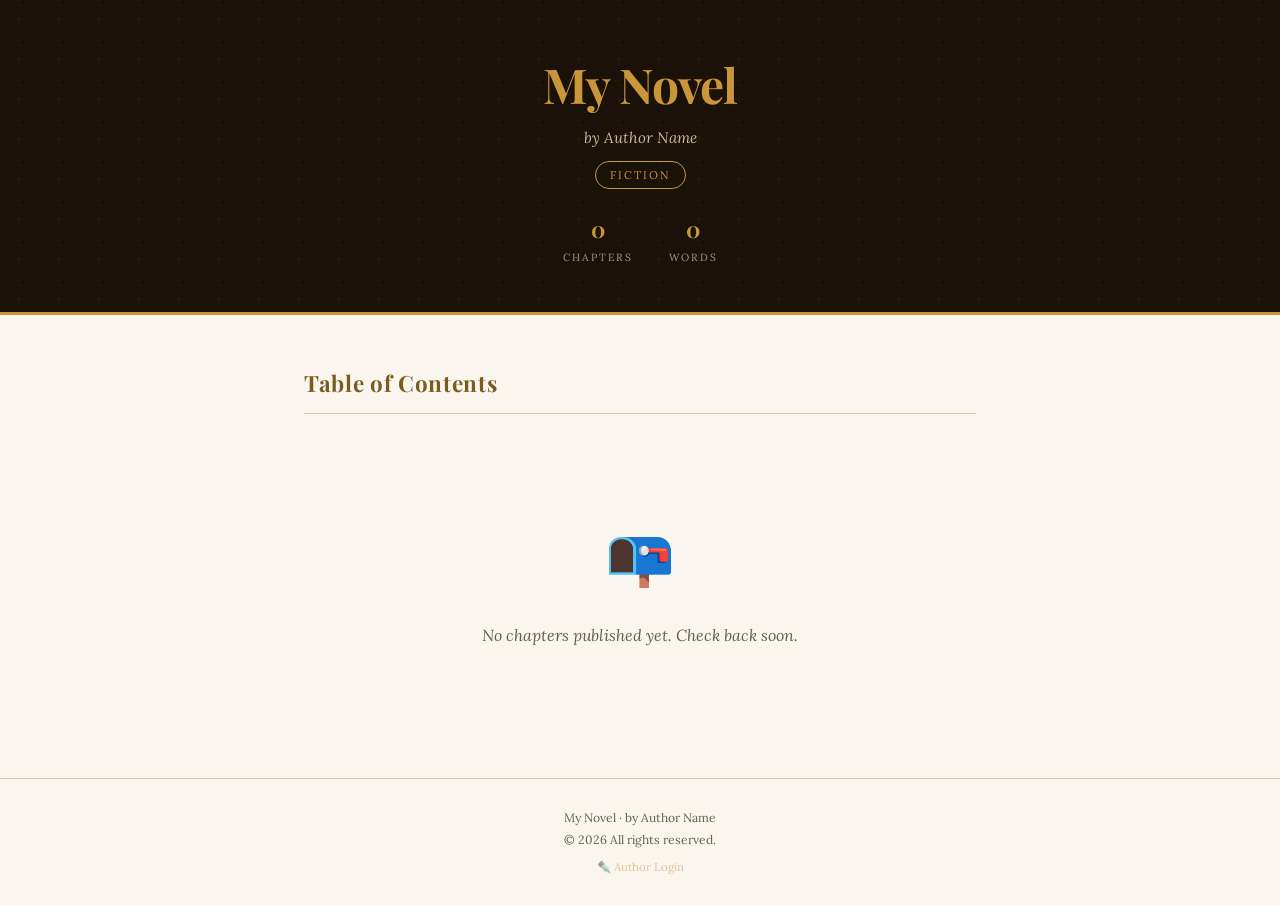
==== index.html @ be9aab22 "Add files via upload" ====
<!DOCTYPE html>
<html lang="en">
<head>
<meta charset="UTF-8"/>
<meta name="viewport" content="width=device-width,initial-scale=1"/>
<title>My Novel</title>
<link rel="preconnect" href="https://fonts.googleapis.com">
<link href="https://fonts.googleapis.com/css2?family=Playfair+Display:ital,wght@0,400;0,700;1,400&family=Lora:ital,wght@0,400;0,500;1,400&family=JetBrains+Mono:wght@400;500&display=swap" rel="stylesheet">
<style>
*{box-sizing:border-box;margin:0;padding:0}
:root{
  --ink:#1a1208;--parchment:#faf6ef;--cream:#f5ede0;--gold:#c9973a;
  --sepia:#7a5c1e;--muted:#6b5d4e;--border:#d4c4a8;--rust:#8b3a2a;
  --green:#2d6a4f;--red:#c0392b;--shadow:rgba(26,18,8,0.12);
}
body{background:var(--parchment);color:var(--ink);font-family:'Lora',Georgia,serif;line-height:1.8;min-height:100vh}
h1,h2,h3,h4{font-family:'Playfair Display',Georgia,serif}
button{cursor:pointer;font-family:inherit}
input,textarea,select{font-family:'Lora',Georgia,serif;color:var(--ink)}
a{color:var(--sepia);text-decoration:none}
.view{display:none}
.view.active{display:block}
#pub-header{background:var(--ink);border-bottom:3px solid var(--gold);padding:56px 24px 44px;text-align:center;position:relative;overflow:hidden}
#pub-header::before{content:'';position:absolute;inset:0;opacity:.035;background-image:url("data:image/svg+xml,%3Csvg width='40' height='40' viewBox='0 0 40 40' xmlns='http://www.w3.org/2000/svg'%3E%3Cg fill='%23c9973a' fill-opacity='1'%3E%3Cpath d='M20 18v-4h-2v4h-4v2h4v4h2v-4h4v-2h-4zm0-18v-4h-2v4h-4v2h4V6h4V4h-4z'/%3E%3C/g%3E%3C/svg%3E")}
#novel-cover-img{width:100px;height:140px;object-fit:cover;border-radius:3px;box-shadow:0 8px 32px rgba(0,0,0,.5);margin-bottom:20px;border:2px solid var(--gold);display:none}
#pub-title{font-size:clamp(1.8rem,5vw,3rem);color:var(--gold);margin-bottom:10px;letter-spacing:-.02em;line-height:1.2;position:relative}
#pub-author{color:#c8b99a;font-style:italic;margin-bottom:8px;font-size:.95rem;position:relative}
#pub-genre-badge{display:inline-block;padding:3px 14px;border:1px solid var(--gold);color:var(--gold);border-radius:20px;font-size:.7rem;letter-spacing:2px;text-transform:uppercase;position:relative}
#pub-desc{color:#a89880;max-width:560px;margin:16px auto 0;line-height:1.7;font-size:.9rem;position:relative}
.pub-stats{display:flex;justify-content:center;gap:36px;margin-top:20px;position:relative}
.pub-stat span{display:block;text-align:center}
.pub-stat .val{color:var(--gold);font-family:'Playfair Display',serif;font-size:1.4rem;font-weight:700}
.pub-stat .lbl{color:#a89880;font-size:.65rem;letter-spacing:2px;text-transform:uppercase}
#pub-main{max-width:720px;margin:0 auto;padding:48px 24px 64px}
.toc-heading{font-family:'Playfair Display',serif;font-size:1.4rem;color:var(--sepia);margin-bottom:28px;border-bottom:1px solid var(--border);padding-bottom:10px;letter-spacing:.03em}
.chapter-row{display:flex;align-items:baseline;gap:14px;padding:15px 0;border-bottom:1px solid var(--border);cursor:pointer;transition:padding-left .2s}
.chapter-row:hover{padding-left:10px}
.chapter-num{font-family:'JetBrains Mono',monospace;font-size:.68rem;color:var(--gold);min-width:28px;font-weight:500}
.chapter-info{flex:1}
.chapter-title-pub{font-family:'Playfair Display',serif;font-size:1rem;color:var(--ink);display:block;margin-bottom:2px}
.chapter-excerpt{font-size:.8rem;color:var(--muted);font-style:italic;line-height:1.4}
.chapter-wc{font-size:.72rem;color:var(--muted);white-space:nowrap}
.chapter-arrow{color:var(--gold);font-size:1.1rem}
#reader-nav{border-bottom:1px solid var(--border);padding:12px 24px;display:flex;align-items:center;justify-content:space-between;background:var(--cream);position:sticky;top:0;z-index:10}
#reader-back{color:var(--sepia);font-size:.85rem;font-style:italic}
#reader-chnum{font-family:'JetBrains Mono',monospace;font-size:.68rem;color:var(--muted);letter-spacing:2px}
#reader-wc{font-size:.72rem;color:var(--muted)}
#reader-article{max-width:660px;margin:0 auto;padding:52px 24px 72px}
#reader-ch-label{font-family:'JetBrains Mono',monospace;font-size:.62rem;letter-spacing:4px;color:var(--gold);text-transform:uppercase;margin-bottom:10px;text-align:center}
#reader-ch-title{font-family:'Playfair Display',serif;font-size:clamp(1.6rem,4vw,2.5rem);color:var(--ink);line-height:1.25;margin-bottom:16px;text-align:center}
.reader-divider{width:44px;height:2px;background:var(--gold);margin:0 auto 44px}
#reader-content{font-family:'Lora',Georgia,serif;font-size:1.05rem;line-height:1.9;color:var(--ink)}
#reader-content p{margin-bottom:1.5em;text-indent:2em}
#reader-content p:first-child{text-indent:0}
.reader-nav-btns{display:flex;justify-content:space-between;gap:12px;margin-top:56px;padding-top:28px;border-top:1px solid var(--border)}
.reader-nav-btn{flex:1;padding:12px 14px;border:1px solid var(--border);border-radius:6px;background:var(--cream);cursor:pointer;transition:border-color .2s;text-align:left}
.reader-nav-btn.right{text-align:right}
.reader-nav-btn:hover{border-color:var(--gold)}
.reader-nav-lbl{font-size:.65rem;color:var(--muted);letter-spacing:2px;display:block;margin-bottom:3px}
.reader-nav-title{font-family:'Playfair Display',serif;color:var(--ink);font-size:.88rem}
#login-wrap{min-height:100vh;background:var(--ink);display:flex;align-items:center;justify-content:center;padding:24px}
#login-box{background:var(--parchment);border-radius:12px;padding:44px 36px;width:100%;max-width:380px;border:1px solid var(--border);box-shadow:0 24px 80px rgba(0,0,0,.5)}
#login-icon{font-size:2.5rem;text-align:center;margin-bottom:12px}
#login-title{font-family:'Playfair Display',serif;font-size:1.7rem;color:var(--ink);text-align:center;margin-bottom:6px}
#login-sub{color:var(--muted);font-size:.82rem;font-style:italic;text-align:center;margin-bottom:28px}
.login-input{width:100%;padding:11px 14px;border-radius:6px;border:2px solid var(--border);font-size:.95rem;outline:none;transition:border-color .2s;margin-bottom:10px;background:#fff}
.login-input:focus{border-color:var(--gold)}
#login-err{color:var(--red);font-size:.82rem;margin-bottom:10px;display:none}
.btn-primary{width:100%;padding:11px;border-radius:6px;background:var(--ink);color:var(--gold);border:2px solid var(--gold);font-family:'Playfair Display',serif;font-size:.95rem;font-weight:700;letter-spacing:.04em;transition:all .2s}
.btn-primary:hover{background:var(--gold);color:var(--ink)}
.btn-primary:disabled{opacity:.5;cursor:not-allowed}
#admin-nav{background:var(--ink);border-bottom:2px solid var(--gold);padding:0 20px;display:flex;align-items:center;justify-content:space-between;flex-wrap:wrap;gap:8px;min-height:48px}
.admin-brand{color:var(--gold);font-family:'Playfair Display',serif;font-size:1rem;font-weight:700;padding:10px 0}
.admin-nav-links{display:flex;align-items:center;gap:2px;flex-wrap:wrap}
.anl{color:#c8b99a;padding:6px 10px;border-radius:4px;font-size:.8rem;cursor:pointer;border:none;background:none;transition:color .2s}
.anl:hover,.anl.active{color:var(--gold)}
.anl-logout{color:#e57373}
#admin-content{max-width:880px;margin:0 auto;padding:32px 20px 64px}
.dash-header{display:flex;justify-content:space-between;align-items:flex-start;margin-bottom:28px;flex-wrap:wrap;gap:12px}
.dash-title{font-family:'Playfair Display',serif;font-size:1.8rem;color:var(--ink)}
.dash-stats{color:var(--muted);font-size:.82rem;margin-top:3px}
.btn-new{background:var(--ink);color:var(--gold);padding:9px 18px;border-radius:6px;border:2px solid var(--gold);font-family:'Playfair Display',serif;font-weight:700;font-size:.88rem;transition:all .2s}
.btn-new:hover{background:var(--gold);color:var(--ink)}
.ch-card{background:#fff;border:1px solid var(--border);border-radius:8px;padding:14px 18px;display:flex;align-items:center;gap:10px;flex-wrap:wrap;margin-bottom:8px;box-shadow:0 1px 4px var(--shadow);transition:box-shadow .2s}
.ch-card:hover{box-shadow:0 3px 12px var(--shadow)}
.ch-card-num{font-family:'JetBrains Mono',monospace;font-size:.68rem;color:var(--gold);min-width:24px;font-weight:700}
.ch-card-info{flex:1;min-width:160px}
.ch-card-title{font-family:'Playfair Display',serif;font-size:.95rem;color:var(--ink);display:block}
.ch-card-meta{font-size:.72rem;color:var(--muted);margin-top:2px}
.badge{padding:4px 10px;border-radius:20px;font-size:.68rem;font-weight:600;letter-spacing:.5px;border:1px solid;cursor:pointer}
.badge-pub{border-color:#27ae60;color:#27ae60;background:#f0fff4}
.badge-draft{border-color:var(--muted);color:var(--muted);background:transparent}
.btn-sm{padding:5px 11px;border-radius:4px;font-size:.78rem;border:1px solid var(--border);background:var(--cream);color:var(--ink);transition:all .15s}
.btn-sm:hover{border-color:var(--gold)}
.btn-del{border-color:#ffb3b3;color:var(--red);background:#fff8f8}
.btn-del:hover{background:#ffecec}
.empty-state{text-align:center;padding:64px 0;color:var(--muted)}
.empty-icon{font-size:3.5rem;margin-bottom:14px}
.ed-header{display:flex;justify-content:space-between;align-items:flex-start;margin-bottom:24px;flex-wrap:wrap;gap:12px}
.ed-title-h{font-family:'Playfair Display',serif;font-size:1.7rem;color:var(--ink)}
.ed-actions{display:flex;gap:8px;align-items:center;flex-wrap:wrap}
.status-sel{padding:8px 12px;border-radius:6px;border:1px solid var(--border);font-size:.82rem;background:#fff;cursor:pointer;outline:none}
.status-sel:focus{border-color:var(--gold)}
.btn-save{padding:9px 22px;border-radius:6px;border:2px solid var(--gold);background:var(--ink);color:var(--gold);font-family:'Playfair Display',serif;font-weight:700;font-size:.9rem;transition:all .2s}
.btn-save:hover{background:var(--gold);color:var(--ink)}
.btn-save:disabled{opacity:.5;cursor:not-allowed}
.ed-row{display:grid;grid-template-columns:1fr 72px;gap:10px;margin-bottom:14px}
.field-label{display:block;font-size:.68rem;color:var(--muted);margin-bottom:4px;letter-spacing:1px;text-transform:uppercase}
.ed-input{width:100%;padding:9px 13px;border-radius:6px;border:1px solid var(--border);font-size:.92rem;outline:none;background:#fff;transition:border-color .2s}
.ed-input:focus{border-color:var(--gold)}
.ed-textarea{resize:vertical;min-height:72px;line-height:1.6}
.import-strip{display:flex;gap:8px;align-items:center;margin-bottom:14px;flex-wrap:wrap}
.import-lbl{font-size:.75rem;color:var(--muted)}
.btn-import{padding:6px 12px;border-radius:4px;border:1px solid var(--border);font-size:.78rem;background:var(--cream);color:var(--ink);transition:all .15s}
.btn-import:hover,.btn-import.active{background:var(--ink);color:var(--gold);border-color:var(--gold)}
.import-panel{background:var(--cream);border:1px solid var(--border);border-radius:8px;padding:14px;margin-bottom:14px}
.import-panel textarea{width:100%;padding:9px;border:1px solid var(--border);border-radius:6px;font-size:.88rem;resize:vertical;outline:none;background:#fff;min-height:120px}
.import-panel textarea:focus{border-color:var(--gold)}
.import-btns{display:flex;gap:8px;margin-top:8px}
.ed-tabs{display:flex;border-bottom:2px solid var(--border);margin-bottom:0}
.ed-tab{padding:8px 16px;border:none;background:none;font-size:.82rem;cursor:pointer;color:var(--muted);border-radius:4px 4px 0 0;transition:all .15s;font-family:'Lora',serif}
.ed-tab.active{background:var(--ink);color:var(--gold);font-weight:700}
.ed-tab-panel{background:#fff;border:1px solid var(--border);border-top:none;border-radius:0 0 8px 8px;padding:20px}
.ed-tab-panel.hidden{display:none}
.toolbar{padding:8px 10px;background:var(--cream);border-bottom:1px solid var(--border);display:flex;flex-wrap:wrap;gap:4px;align-items:center}
.tb-sel{font-size:.75rem;border:1px solid var(--border);border-radius:3px;padding:3px 6px;background:#fff;color:var(--ink);cursor:pointer;outline:none}
.tb-btn{padding:4px 8px;border-radius:3px;border:1px solid var(--border);background:transparent;font-size:.78rem;color:var(--ink);cursor:pointer;line-height:1.2;transition:all .15s;white-space:nowrap}
.tb-btn:hover{border-color:var(--gold)}
.tb-sep{width:1px;height:20px;background:var(--border);margin:0 3px}
.color-btn{width:22px;height:22px;border-radius:3px;border:1px solid #ccc;cursor:pointer}
.color-picker-wrap{position:relative}
.color-grid{position:absolute;top:110%;left:0;z-index:100;background:#fff;border:1px solid var(--border);border-radius:6px;padding:6px;display:none;grid-template-columns:repeat(5,22px);gap:3px;box-shadow:0 4px 16px var(--shadow)}
.color-grid.open{display:grid}
.editable{min-height:340px;padding:20px 24px;font-family:'Lora',Georgia,serif;font-size:1rem;line-height:1.85;color:var(--ink);outline:none;overflow-y:auto}
.editable:empty:before{content:attr(data-placeholder);color:#c8b4a0;pointer-events:none}
.settings-section{background:#fff;border:1px solid var(--border);border-radius:8px;padding:22px;margin-bottom:16px}
.settings-title{font-family:'Playfair Display',serif;font-size:1rem;color:var(--sepia);margin-bottom:14px;padding-bottom:8px;border-bottom:1px solid var(--border)}
.settings-grid{display:grid;grid-template-columns:1fr 1fr;gap:12px}
@media(max-width:520px){.settings-grid{grid-template-columns:1fr}}
.field-wrap{margin-bottom:12px}
.seo-tip{background:var(--cream);border-left:3px solid var(--gold);border-radius:0 6px 6px 0;padding:12px 14px;font-size:.8rem;color:var(--muted);line-height:1.6;margin-top:12px}
.alert{padding:10px 14px;border-radius:6px;font-size:.82rem;margin-bottom:14px}
.alert-err{background:#fff0f0;border:1px solid #ffb3b3;color:var(--red)}
.alert-ok{background:#f0fff4;border:1px solid #a3e6b3;color:var(--green)}
#pub-footer{border-top:1px solid var(--border);text-align:center;padding:28px 20px;color:var(--muted);font-size:.76rem}
.fade-in{animation:fadeIn .35s ease}
@keyframes fadeIn{from{opacity:0;transform:translateY(6px)}to{opacity:1;transform:none}}
</style>
</head>
<body>

<div id="view-home" class="view active">
  <header id="pub-header">
    <img id="novel-cover-img" alt="Cover"/>
    <h1 id="pub-title">My Novel</h1>
    <p id="pub-author">by Author Name</p>
    <span id="pub-genre-badge">Fiction</span>
    <p id="pub-desc"></p>
    <div class="pub-stats">
      <div class="pub-stat"><span class="val" id="stat-ch">0</span><span class="lbl">Chapters</span></div>
      <div class="pub-stat"><span class="val" id="stat-words">0</span><span class="lbl">Words</span></div>
    </div>
  </header>
  <main id="pub-main">
    <h2 class="toc-heading">Table of Contents</h2>
    <div id="toc-list"></div>
  </main>
  <footer id="pub-footer">
    <p id="footer-credit"></p>
    <p>© <span id="footer-year"></span> All rights reserved.</p>
    <span onclick="showView('login')" style="color:var(--gold);font-size:.72rem;opacity:.5;cursor:pointer;margin-top:6px;display:inline-block">✒️ Author Login</span>
  </footer>
</div>

<div id="view-reader" class="view">
  <nav id="reader-nav">
    <span id="reader-back" onclick="showView('home')" style="cursor:pointer">← Back</span>
    <span id="reader-chnum"></span>
    <span id="reader-wc"></span>
  </nav>
  <article id="reader-article">
    <p id="reader-ch-label"></p>
    <h1 id="reader-ch-title"></h1>
    <div class="reader-divider"></div>
    <div id="reader-content"></div>
    <div class="reader-nav-btns" id="reader-nav-btns"></div>
  </article>
</div>

<div id="view-login" class="view">
  <div id="login-wrap">
    <div id="login-box">
      <div id="login-icon">✒️</div>
      <h1 id="login-title">Author CMS</h1>
      <p id="login-sub">Enter your password to manage chapters</p>
      <input id="login-pw" class="login-input" type="password" placeholder="Password" onkeydown="if(event.key==='Enter')doLogin()"/>
      <p id="login-err" class="alert alert-err">Incorrect password.</p>
      <button class="btn-primary" onclick="doLogin()">Enter CMS</button>
      <p style="text-align:center;margin-top:14px;font-size:.75rem;color:var(--muted)">Default password: <strong>novel123</strong> — change it in Settings</p>
    </div>
  </div>
</div>

<div id="view-dashboard" class="view">
  <nav id="admin-nav">
    <span class="admin-brand">✒️ Author CMS</span>
    <div class="admin-nav-links">
      <button class="anl active" onclick="showAdminTab('dashboard')">📋 Chapters</button>
      <button class="anl" onclick="openEditor()">✍️ New Chapter</button>
      <button class="anl" onclick="showAdminTab('settings')">⚙️ Settings</button>
      <button class="anl" onclick="showView('home')">👁 View Site</button>
      <button class="anl anl-logout" onclick="doLogout()">🚪 Logout</button>
    </div>
  </nav>
  <div id="admin-content">
    <div id="admin-tab-dashboard">
      <div class="dash-header">
        <div><h1 class="dash-title">Chapters</h1><p class="dash-stats" id="dash-stats">0 published · 0 drafts</p></div>
        <button class="btn-new" onclick="openEditor()">+ New Chapter</button>
      </div>
      <div id="ch-list"></div>
    </div>
    <div id="admin-tab-settings" style="display:none">
      <h1 class="dash-title" style="margin-bottom:6px">Novel Settings</h1>
      <p style="color:var(--muted);font-size:.82rem;margin-bottom:24px">These appear on the public site and in SEO metadata.</p>
      <div id="settings-alert"></div>
      <div class="settings-section">
        <p class="settings-title">📖 Novel Details</p>
        <div class="settings-grid">
          <div class="field-wrap"><label class="field-label">Novel Title</label><input id="s-title" class="ed-input" placeholder="My Serialized Novel"/></div>
          <div class="field-wrap"><label class="field-label">Author Name</label><input id="s-author" class="ed-input" placeholder="Your Name"/></div>
          <div class="field-wrap"><label class="field-label">Genre</label><input id="s-genre" class="ed-input" placeholder="Fantasy, Romance…"/></div>
          <div class="field-wrap"><label class="field-label">Cover Image URL</label><input id="s-cover" class="ed-input" placeholder="https://…"/></div>
        </div>
        <div class="field-wrap"><label class="field-label">Description</label><textarea id="s-desc" class="ed-input ed-textarea" placeholder="A short description for the homepage…"></textarea></div>
      </div>
      <div class="settings-section">
        <p class="settings-title">🔐 Security</p>
        <div class="settings-grid">
          <div class="field-wrap"><label class="field-label">New CMS Password</label><input id="s-pw" class="ed-input" type="password" placeholder="Leave blank to keep current"/></div>
          <div class="field-wrap"><label class="field-label">Confirm New Password</label><input id="s-pw2" class="ed-input" type="password" placeholder="Repeat new password"/></div>
        </div>
      </div>
      <div class="settings-section">
        <p class="settings-title">🌐 Site & SEO</p>
        <div class="settings-grid">
          <div class="field-wrap"><label class="field-label">Site URL</label><input id="s-url" class="ed-input" placeholder="https://yourname.github.io/novel"/></div>
          <div class="field-wrap"><label class="field-label">Twitter/X Handle</label><input id="s-twitter" class="ed-input" placeholder="yourhandle (no @)"/></div>
        </div>
        <div class="seo-tip">💡 This site auto-generates JSON-LD structured data (Book + Chapter schemas), Open Graph tags, and is indexable by all major search engines and AI crawlers (GPTBot, Claude-Web, PerplexityBot).</div>
      </div>
      <div style="display:flex;justify-content:flex-end;margin-top:16px">
        <button class="btn-save" onclick="saveSettings()">Save Settings</button>
      </div>
    </div>
  </div>
</div>

<div id="view-editor" class="view">
  <nav style="background:var(--ink);border-bottom:2px solid var(--gold);padding:0 20px;display:flex;align-items:center;justify-content:space-between;flex-wrap:wrap;gap:8px;min-height:48px">
    <span class="admin-brand">✒️ Author CMS</span>
    <div class="admin-nav-links">
      <button class="anl" onclick="showAdminTab('dashboard');showView('dashboard')">📋 Chapters</button>
      <button class="anl" onclick="showView('home')">👁 View Site</button>
      <button class="anl anl-logout" onclick="doLogout()">🚪 Logout</button>
    </div>
  </nav>
  <div style="max-width:880px;margin:0 auto;padding:28px 20px 64px">
    <div class="ed-header">
      <div><h1 class="ed-title-h" id="ed-heading">New Chapter</h1><p id="ed-wc" style="color:var(--muted);font-size:.78rem;margin-top:3px"></p></div>
      <div class="ed-actions">
        <select id="ed-status" class="status-sel"><option value="draft">📝 Draft</option><option value="published">✅ Published</option></select>
        <button class="btn-save" onclick="saveChapter()">Save Chapter</button>
      </div>
    </div>
    <div id="ed-alert"></div>
    <div class="ed-row">
      <div><label class="field-label">Chapter Title *</label><input id="ed-title" class="ed-input" placeholder="e.g. The Dark Forest"/></div>
      <div><label class="field-label">Chapter #</label><input id="ed-num" class="ed-input" type="number" min="1" placeholder="1"/></div>
    </div>
    <div class="import-strip">
      <span class="import-lbl">Import from:</span>
      <button class="btn-import" id="btn-paste-toggle" onclick="toggleImport('paste')">📋 Paste Text</button>
      <button class="btn-import" id="btn-file-toggle" onclick="toggleImport('file')">📂 Upload .txt file</button>
    </div>
    <div id="import-paste-panel" class="import-panel" style="display:none">
      <label class="field-label">Paste raw text — imported into the editor below</label>
      <textarea id="paste-input" placeholder="Paste your chapter text here…"></textarea>
      <div class="import-btns">
        <button class="btn-save" onclick="applyPaste()">Import into Editor</button>
        <button class="btn-sm" onclick="toggleImport(null)">Cancel</button>
      </div>
    </div>
    <div id="import-file-panel" class="import-panel" style="display:none">
      <label class="field-label">Upload a .txt file (plain text)</label>
      <input type="file" id="file-input" accept=".txt" style="font-size:.88rem;cursor:pointer"/>
      <p style="font-size:.72rem;color:var(--muted);margin-top:6px">For .docx files, copy-paste the text instead.</p>
      <button class="btn-sm" onclick="toggleImport(null)" style="margin-top:8px;display:block">Cancel</button>
    </div>
    <div class="ed-tabs">
      <button class="ed-tab active" onclick="setEdTab('content',this)">📝 Content</button>
      <button class="ed-tab" onclick="setEdTab('seo',this)">🔍 SEO</button>
    </div>
    <div id="ed-tab-content" class="ed-tab-panel">
      <div class="toolbar">
        <select class="tb-sel" onchange="execCmd('fontName',this.value)" title="Font">
          <option value="'Lora',Georgia,serif">Lora (Serif)</option>
          <option value="'Playfair Display',Georgia,serif">Playfair Display</option>
          <option value="Georgia,serif">Georgia</option>
          <option value="'Garamond',serif">Garamond</option>
          <option value="'Courier New',monospace">Courier</option>
          <option value="Arial,sans-serif">Arial</option>
          <option value="Verdana,sans-serif">Verdana</option>
        </select>
        <select class="tb-sel" onchange="applyFontSize(this.value)" title="Size" style="width:64px">
          <option value="12">12px</option><option value="14">14px</option><option value="16" selected>16px</option>
          <option value="18">18px</option><option value="20">20px</option><option value="22">22px</option>
          <option value="24">24px</option><option value="28">28px</option><option value="32">32px</option>
          <option value="36">36px</option><option value="48">48px</option>
        </select>
        <div class="tb-sep"></div>
        <button class="tb-btn" onclick="execCmd('bold')"><b>B</b></button>
        <button class="tb-btn" onclick="execCmd('italic')"><i>I</i></button>
        <button class="tb-btn" onclick="execCmd('underline')"><u>U</u></button>
        <button class="tb-btn" onclick="execCmd('strikeThrough')"><s>S</s></button>
        <div class="tb-sep"></div>
        <button class="tb-btn" onclick="execCmd('justifyLeft')">⬅</button>
        <button class="tb-btn" onclick="execCmd('justifyCenter')">▪</button>
        <button class="tb-btn" onclick="execCmd('justifyRight')">➡</button>
        <button class="tb-btn" onclick="execCmd('justifyFull')">≡</button>
        <div class="tb-sep"></div>
        <button class="tb-btn" onclick="execCmd('insertUnorderedList')">• List</button>
        <button class="tb-btn" onclick="execCmd('insertOrderedList')">1. List</button>
        <div class="tb-sep"></div>
        <div class="color-picker-wrap">
          <button class="tb-btn" onclick="toggleColorPicker('fg')" onmousedown="saveRange()" title="Text Colour">A🎨</button>
          <div class="color-grid" id="fg-picker"></div>
        </div>
        <div class="color-picker-wrap">
          <button class="tb-btn" onclick="toggleColorPicker('bg')" onmousedown="saveRange()" title="Highlight">🖍 HL</button>
          <div class="color-grid" id="bg-picker"></div>
        </div>
        <div class="tb-sep"></div>
        <button class="tb-btn" onclick="execCmd('removeFormat')" style="color:var(--red)" title="Remove Formatting">✕ Clear</button>
        <div class="tb-sep"></div>
        <button class="tb-btn" onclick="execCmd('undo')">↩</button>
        <button class="tb-btn" onclick="execCmd('redo')">↪</button>
      </div>
      <div id="rich-editor" class="editable" contenteditable="true"
        data-placeholder="Start writing here, or use the Import buttons above…"
        oninput="editorChanged()" onmouseup="saveRange()" onkeyup="saveRange()"></div>
      <div class="field-wrap" style="margin-top:14px">
        <label class="field-label">Excerpt / Teaser <span style="color:var(--gold);font-size:.68rem">(shown on homepage)</span></label>
        <textarea id="ed-excerpt" class="ed-input ed-textarea" placeholder="A short teaser for readers…"></textarea>
      </div>
    </div>
    <div id="ed-tab-seo" class="ed-tab-panel hidden">
      <div style="background:var(--cream);border-left:3px solid var(--gold);border-radius:0 6px 6px 0;padding:12px 14px;font-size:.8rem;color:var(--muted);margin-bottom:16px;line-height:1.6">
        💡 These fields help Google, Bing, and AI assistants (ChatGPT, Claude, Perplexity) understand and surface your chapter.
      </div>
      <div class="field-wrap">
        <label class="field-label">Meta Description <span style="color:var(--gold);font-size:.68rem">(150–160 chars ideal)</span></label>
        <textarea id="ed-metadesc" class="ed-input ed-textarea" placeholder="A compelling description for search engines…" maxlength="200" oninput="document.getElementById('metadesc-count').textContent=this.value.length+'/160'"></textarea>
        <p id="metadesc-count" style="font-size:.7rem;color:var(--muted);margin-top:3px">0/160</p>
      </div>
      <div class="field-wrap">
        <label class="field-label">Keywords <span style="color:var(--gold);font-size:.68rem">(comma-separated)</span></label>
        <input id="ed-keywords" class="ed-input" placeholder="fantasy, magic, chapter 1, serialized novel"/>
      </div>
    </div>
    <div style="display:flex;justify-content:flex-end;gap:8px;margin-top:18px">
      <button class="btn-sm" onclick="showAdminTab('dashboard');showView('dashboard')">Cancel</button>
      <button class="btn-save" onclick="saveChapter()">Save Chapter</button>
    </div>
  </div>
</div>

<script>
const COLORS=['#1a1208','#4a3520','#8b6914','#c9973a','#8b3a2a','#2c3e50','#16a085','#27ae60','#2980b9','#8e44ad','#c0392b','#e67e22','#f39c12','#1abc9c','#3498db','#000000','#555555','#888888','#cccccc','#ffffff'];
let state={settings:{novel_title:'My Novel',author_name:'Author Name',genre:'Fiction',description:'',cover_url:'',site_url:'',twitter_handle:'',cms_password:'novel123'},chapters:[],authenticated:false,editingId:null,currentSlug:null};
let savedRange=null;
const STORAGE_KEY='novelcms_v1';
function persist(){try{localStorage.setItem(STORAGE_KEY,JSON.stringify(state));}catch(e){}}
function loadState(){try{const raw=localStorage.getItem(STORAGE_KEY);if(raw){const s=JSON.parse(raw);state.settings={...state.settings,...s.settings};state.chapters=s.chapters||[];}}catch(e){}}
function showView(name){document.querySelectorAll('.view').forEach(v=>v.classList.remove('active'));document.getElementById('view-'+name).classList.add('active');window.scrollTo(0,0);if(name==='home')renderHome();if(name==='dashboard')renderDashboard();if(name==='login'){document.getElementById('login-pw').value='';document.getElementById('login-err').style.display='none';}}
function showAdminTab(tab){['dashboard','settings'].forEach(t=>{document.getElementById('admin-tab-'+t).style.display=t===tab?'':'none';});if(tab==='settings')loadSettingsForm();if(tab==='dashboard')renderDashboard();}
function doLogin(){const pw=document.getElementById('login-pw').value;if(pw===state.settings.cms_password){state.authenticated=true;showView('dashboard');}else{document.getElementById('login-err').style.display='';}}
function doLogout(){state.authenticated=false;showView('home');}
function renderHome(){const s=state.settings;document.title=s.novel_title+' — A Serialized Novel';document.getElementById('pub-title').textContent=s.novel_title;document.getElementById('pub-author').textContent='by '+s.author_name;document.getElementById('pub-genre-badge').textContent=s.genre;document.getElementById('pub-desc').textContent=s.description;document.getElementById('footer-credit').textContent=s.novel_title+' · by '+s.author_name;document.getElementById('footer-year').textContent=new Date().getFullYear();const cover=document.getElementById('novel-cover-img');if(s.cover_url){cover.src=s.cover_url;cover.style.display='block';}else cover.style.display='none';const published=state.chapters.filter(c=>c.status==='published').sort((a,b)=>a.number-b.number);const totalWords=state.chapters.reduce((a,c)=>a+(c.word_count||0),0);document.getElementById('stat-ch').textContent=published.length;document.getElementById('stat-words').textContent=totalWords.toLocaleString();const toc=document.getElementById('toc-list');if(!published.length){toc.innerHTML='<div class="empty-state"><div class="empty-icon">📭</div><p style="font-style:italic">No chapters published yet. Check back soon.</p></div>';return;}toc.innerHTML=published.map((ch,i)=>`<div class="chapter-row fade-in" onclick="readChapter('${ch.slug}')" style="animation-delay:${i*.04}s"><span class="chapter-num">${String(ch.number).padStart(2,'0')}</span><div class="chapter-info"><span class="chapter-title-pub">${esc(ch.title)}</span>${ch.excerpt?`<span class="chapter-excerpt">${esc(ch.excerpt.slice(0,100))}${ch.excerpt.length>100?'…':''}</span>`:''}</div><span class="chapter-wc">${ch.word_count?ch.word_count.toLocaleString()+' words':''}</span><span class="chapter-arrow">→</span></div>`).join('');injectJsonLd({"@context":"https://schema.org","@type":"Book","name":s.novel_title,"author":{"@type":"Person","name":s.author_name},"description":s.description,"genre":s.genre,"url":s.site_url||window.location.href});}
function readChapter(slug){const ch=state.chapters.find(c=>c.slug===slug&&c.status==='published');if(!ch)return;state.currentSlug=slug;document.getElementById('reader-back').textContent='← '+(state.settings.novel_title||'Home');document.getElementById('reader-chnum').textContent='CHAPTER '+String(ch.number).padStart(2,'0');document.getElementById('reader-wc').textContent=ch.word_count?ch.word_count.toLocaleString()+' words':'';document.getElementById('reader-ch-label').textContent='Chapter '+ch.number;document.getElementById('reader-ch-title').textContent=ch.title;document.getElementById('reader-content').innerHTML=ch.content_html||'<p style="color:var(--muted);font-style:italic">No content yet.</p>';const published=state.chapters.filter(c=>c.status==='published').sort((a,b)=>a.number-b.number);const idx=published.findIndex(c=>c.slug===slug);const prev=published[idx-1],next=published[idx+1];document.getElementById('reader-nav-btns').innerHTML=`${prev?`<button class="reader-nav-btn" onclick="readChapter('${prev.slug}')"><span class="reader-nav-lbl">← PREVIOUS</span><span class="reader-nav-title">${esc(prev.title)}</span></button>`:'<div style="flex:1"></div>'}${next?`<button class="reader-nav-btn right" onclick="readChapter('${next.slug}')"><span class="reader-nav-lbl">NEXT →</span><span class="reader-nav-title">${esc(next.title)}</span></button>`:'<div style="flex:1"></div>'}`;showView('reader');}
function renderDashboard(){const chs=[...state.chapters].sort((a,b)=>a.number-b.number);const pub=chs.filter(c=>c.status==='published').length;const words=chs.reduce((a,c)=>a+(c.word_count||0),0);document.getElementById('dash-stats').textContent=`${pub} published · ${chs.length-pub} drafts · ${words.toLocaleString()} words`;const list=document.getElementById('ch-list');if(!chs.length){list.innerHTML=`<div class="empty-state"><div class="empty-icon">📝</div><p style="font-family:'Playfair Display',serif;font-size:1.1rem;margin-bottom:8px">No chapters yet</p><span onclick="openEditor()" style="color:var(--gold);cursor:pointer">Write your first chapter →</span></div>`;return;}list.innerHTML=chs.map(ch=>`<div class="ch-card fade-in"><span class="ch-card-num">${String(ch.number).padStart(2,'00')}</span><div class="ch-card-info"><span class="ch-card-title">${esc(ch.title)}</span><span class="ch-card-meta">${ch.word_count?ch.word_count.toLocaleString()+' words':'No content'} · ${new Date(ch.updated_at).toLocaleDateString()}</span></div><button class="badge ${ch.status==='published'?'badge-pub':'badge-draft'}" onclick="toggleStatus('${ch.id}')">${ch.status==='published'?'● Published':'○ Draft'}</button><button class="btn-sm" onclick="openEditor('${ch.id}')">Edit</button>${ch.status==='published'?`<button class="btn-sm" onclick="readChapter('${ch.slug}')">View</button>`:''}<button class="btn-sm btn-del" onclick="deleteChapter('${ch.id}')">✕</button></div>`).join('');}
function openEditor(id){state.editingId=id||null;showView('editor');const ed=document.getElementById('rich-editor');const ch=id?state.chapters.find(c=>c.id===id):null;document.getElementById('ed-heading').textContent=ch?'Edit Chapter':'New Chapter';document.getElementById('ed-title').value=ch?ch.title:'';document.getElementById('ed-num').value=ch?ch.number:(Math.max(0,...state.chapters.map(c=>c.number))+1||1);document.getElementById('ed-status').value=ch?ch.status:'draft';document.getElementById('ed-excerpt').value=ch?ch.excerpt:'';document.getElementById('ed-metadesc').value=ch?ch.meta_desc:'';document.getElementById('ed-keywords').value=ch?ch.keywords:'';ed.innerHTML=ch?ch.content_html:'';document.getElementById('ed-alert').innerHTML='';toggleImport(null);setEdTab('content',document.querySelector('.ed-tab'));updateWc();}
function setEdTab(tab,btn){document.querySelectorAll('.ed-tab').forEach(b=>b.classList.remove('active'));btn.classList.add('active');document.getElementById('ed-tab-content').classList.toggle('hidden',tab!=='content');document.getElementById('ed-tab-seo').classList.toggle('hidden',tab!=='seo');}
function editorChanged(){updateWc();}
function updateWc(){const html=document.getElementById('rich-editor').innerHTML||'';const words=html.replace(/<[^>]*>/g,' ').split(/\s+/).filter(Boolean).length;document.getElementById('ed-wc').textContent=words?'~'+words.toLocaleString()+' words':'';}
function toggleImport(mode){document.getElementById('import-paste-panel').style.display=mode==='paste'?'':'none';document.getElementById('import-file-panel').style.display=mode==='file'?'':'none';document.getElementById('btn-paste-toggle').classList.toggle('active',mode==='paste');document.getElementById('btn-file-toggle').classList.toggle('active',mode==='file');if(mode==='file')setupFileInput();}
function applyPaste(){const raw=document.getElementById('paste-input').value.trim();if(!raw)return;const html=raw.split(/\n{2,}/).map(p=>p.trim()).filter(Boolean).map(p=>`<p>${p.replace(/\n/g,'<br>')}</p>`).join('');document.getElementById('rich-editor').innerHTML=html;document.getElementById('paste-input').value='';toggleImport(null);updateWc();}
function setupFileInput(){const fi=document.getElementById('file-input');fi.onchange=function(){const file=fi.files[0];if(!file||!file.name.endsWith('.txt'))return;const reader=new FileReader();reader.onload=function(e){const text=e.target.result;const html=text.split(/\n{2,}/).map(p=>p.trim()).filter(Boolean).map(p=>`<p>${p.replace(/\n/g,'<br>')}</p>`).join('');document.getElementById('rich-editor').innerHTML=html;toggleImport(null);updateWc();};reader.readAsText(file);};}
function saveChapter(){const title=document.getElementById('ed-title').value.trim();const number=parseInt(document.getElementById('ed-num').value);if(!title||!number){showEdAlert('Title and chapter number are required.','err');return;}const slug=slugify('chapter-'+number+'-'+title);const content_html=document.getElementById('rich-editor').innerHTML;const word_count=content_html.replace(/<[^>]*>/g,' ').split(/\s+/).filter(Boolean).length;const ch={id:state.editingId||('ch_'+Date.now()),slug,title,number,content_html,excerpt:document.getElementById('ed-excerpt').value,meta_desc:document.getElementById('ed-metadesc').value,keywords:document.getElementById('ed-keywords').value,status:document.getElementById('ed-status').value,word_count,created_at:new Date().toISOString(),updated_at:new Date().toISOString()};if(state.editingId){const idx=state.chapters.findIndex(c=>c.id===state.editingId);if(idx>-1){ch.created_at=state.chapters[idx].created_at;state.chapters[idx]=ch;}}else{if(state.chapters.find(c=>c.slug===slug))ch.slug=slug+'-'+Date.now();state.chapters.push(ch);}persist();showEdAlert(state.editingId?'Chapter saved!':'Chapter created!','ok');state.editingId=ch.id;document.getElementById('ed-heading').textContent='Edit Chapter';setTimeout(()=>{showAdminTab('dashboard');showView('dashboard');},900);}
function toggleStatus(id){const ch=state.chapters.find(c=>c.id===id);if(ch){ch.status=ch.status==='published'?'draft':'published';ch.updated_at=new Date().toISOString();persist();renderDashboard();}}
function deleteChapter(id){const ch=state.chapters.find(c=>c.id===id);if(!ch||!confirm(`Delete "${ch.title}"? This cannot be undone.`))return;state.chapters=state.chapters.filter(c=>c.id!==id);persist();renderDashboard();}
function showEdAlert(msg,type){const el=document.getElementById('ed-alert');el.innerHTML=`<div class="alert alert-${type}">${msg}</div>`;setTimeout(()=>{if(el)el.innerHTML='';},3000);}
function loadSettingsForm(){const s=state.settings;document.getElementById('s-title').value=s.novel_title;document.getElementById('s-author').value=s.author_name;document.getElementById('s-genre').value=s.genre;document.getElementById('s-desc').value=s.description;document.getElementById('s-cover').value=s.cover_url;document.getElementById('s-url').value=s.site_url;document.getElementById('s-twitter').value=s.twitter_handle;document.getElementById('s-pw').value='';document.getElementById('s-pw2').value='';}
function saveSettings(){const pw=document.getElementById('s-pw').value;const pw2=document.getElementById('s-pw2').value;if(pw&&pw!==pw2){document.getElementById('settings-alert').innerHTML='<div class="alert alert-err">Passwords do not match.</div>';return;}state.settings={novel_title:document.getElementById('s-title').value,author_name:document.getElementById('s-author').value,genre:document.getElementById('s-genre').value,description:document.getElementById('s-desc').value,cover_url:document.getElementById('s-cover').value,site_url:document.getElementById('s-url').value,twitter_handle:document.getElementById('s-twitter').value,cms_password:pw||state.settings.cms_password};persist();document.getElementById('settings-alert').innerHTML='<div class="alert alert-ok">✓ Settings saved!</div>';setTimeout(()=>{document.getElementById('settings-alert').innerHTML='';},2500);}
function execCmd(cmd,val){document.getElementById('rich-editor').focus();document.execCommand(cmd,false,val||null);updateWc();}
function applyFontSize(px){document.getElementById('rich-editor').focus();document.execCommand('fontSize',false,7);document.getElementById('rich-editor').querySelectorAll('font[size="7"]').forEach(f=>{f.removeAttribute('size');f.style.fontSize=px+'px';});updateWc();}
function saveRange(){const sel=window.getSelection();if(sel&&sel.rangeCount>0)savedRange=sel.getRangeAt(0).cloneRange();}
function restoreRange(){if(savedRange){const sel=window.getSelection();sel.removeAllRanges();sel.addRange(savedRange);}document.getElementById('rich-editor').focus();}
function toggleColorPicker(type){const id=type==='fg'?'fg-picker':'bg-picker';const other=type==='fg'?'bg-picker':'fg-picker';document.getElementById(other).classList.remove('open');document.getElementById(id).classList.toggle('open');}
function buildColorPickers(){['fg-picker','bg-picker'].forEach(pid=>{const el=document.getElementById(pid);const isFg=pid==='fg-picker';el.innerHTML=COLORS.map(c=>`<div class="color-btn" style="background:${c}" onclick="applyColor('${c}',${isFg})" title="${c}"></div>`).join('');});}
function applyColor(color,isFg){restoreRange();execCmd(isFg?'foreColor':'hiliteColor',color);document.getElementById('fg-picker').classList.remove('open');document.getElementById('bg-picker').classList.remove('open');}
document.addEventListener('click',e=>{if(!e.target.closest('.color-picker-wrap')){document.getElementById('fg-picker').classList.remove('open');document.getElementById('bg-picker').classList.remove('open');}});
function slugify(s){return s.toLowerCase().trim().replace(/[^\w\s-]/g,'').replace(/[\s_-]+/g,'-').replace(/^-+|-+$/g,'');}
function esc(s){return(s||'').replace(/&/g,'&amp;').replace(/</g,'&lt;').replace(/>/g,'&gt;').replace(/"/g,'&quot;');}
function injectJsonLd(data){let s=document.getElementById('jsonld');if(!s){s=document.createElement('script');s.id='jsonld';s.type='application/ld+json';document.head.appendChild(s);}s.textContent=JSON.stringify(data);}
loadState();buildColorPickers();renderHome();document.getElementById('footer-year').textContent=new Date().getFullYear();
</script>
</body>
</html>
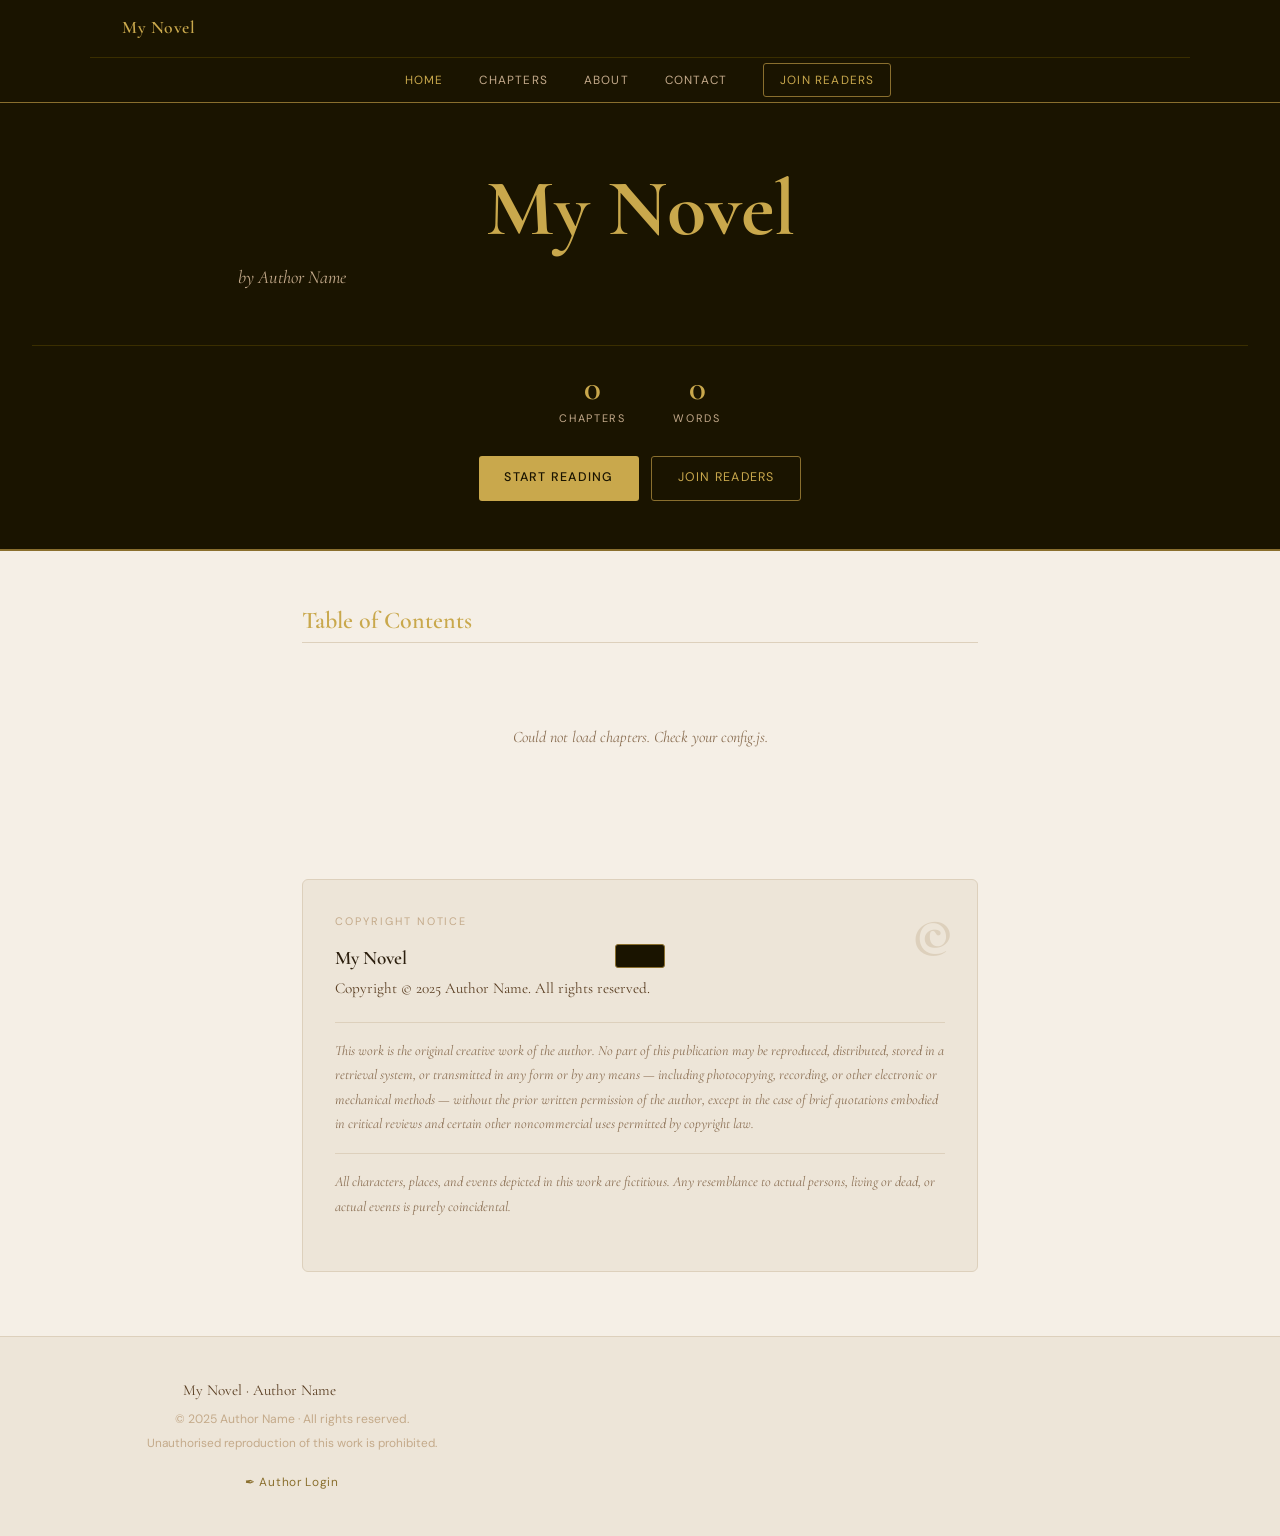
==== commit 49cd3a9a: "Add files via upload" ====
--- a/index.html
+++ b/index.html
@@ -1,419 +1,277 @@
 <!DOCTYPE html>
 <html lang="en">
 <head>
-<meta charset="UTF-8"/>
-<meta name="viewport" content="width=device-width,initial-scale=1"/>
-<title>My Novel</title>
-<link rel="preconnect" href="https://fonts.googleapis.com">
-<link href="https://fonts.googleapis.com/css2?family=Playfair+Display:ital,wght@0,400;0,700;1,400&family=Lora:ital,wght@0,400;0,500;1,400&family=JetBrains+Mono:wght@400;500&display=swap" rel="stylesheet">
+<meta charset="UTF-8">
+<meta name="viewport" content="width=device-width, initial-scale=1.0">
+<title id="page-title">My Novel</title>
+<meta name="description" id="page-desc" content="">
+<link rel="stylesheet" href="shared.css">
 <style>
-*{box-sizing:border-box;margin:0;padding:0}
-:root{
-  --ink:#1a1208;--parchment:#faf6ef;--cream:#f5ede0;--gold:#c9973a;
-  --sepia:#7a5c1e;--muted:#6b5d4e;--border:#d4c4a8;--rust:#8b3a2a;
-  --green:#2d6a4f;--red:#c0392b;--shadow:rgba(26,18,8,0.12);
+/* ── page-specific only ── */
+.hero-actions {
+  display: flex;
+  gap: .75rem;
+  justify-content: center;
+  flex-wrap: wrap;
+  margin-top: 1.75rem;
 }
-body{background:var(--parchment);color:var(--ink);font-family:'Lora',Georgia,serif;line-height:1.8;min-height:100vh}
-h1,h2,h3,h4{font-family:'Playfair Display',Georgia,serif}
-button{cursor:pointer;font-family:inherit}
-input,textarea,select{font-family:'Lora',Georgia,serif;color:var(--ink)}
-a{color:var(--sepia);text-decoration:none}
-.view{display:none}
-.view.active{display:block}
-#pub-header{background:var(--ink);border-bottom:3px solid var(--gold);padding:56px 24px 44px;text-align:center;position:relative;overflow:hidden}
-#pub-header::before{content:'';position:absolute;inset:0;opacity:.035;background-image:url("data:image/svg+xml,%3Csvg width='40' height='40' viewBox='0 0 40 40' xmlns='http://www.w3.org/2000/svg'%3E%3Cg fill='%23c9973a' fill-opacity='1'%3E%3Cpath d='M20 18v-4h-2v4h-4v2h4v4h2v-4h4v-2h-4zm0-18v-4h-2v4h-4v2h4V6h4V4h-4z'/%3E%3C/g%3E%3C/svg%3E")}
-#novel-cover-img{width:100px;height:140px;object-fit:cover;border-radius:3px;box-shadow:0 8px 32px rgba(0,0,0,.5);margin-bottom:20px;border:2px solid var(--gold);display:none}
-#pub-title{font-size:clamp(1.8rem,5vw,3rem);color:var(--gold);margin-bottom:10px;letter-spacing:-.02em;line-height:1.2;position:relative}
-#pub-author{color:#c8b99a;font-style:italic;margin-bottom:8px;font-size:.95rem;position:relative}
-#pub-genre-badge{display:inline-block;padding:3px 14px;border:1px solid var(--gold);color:var(--gold);border-radius:20px;font-size:.7rem;letter-spacing:2px;text-transform:uppercase;position:relative}
-#pub-desc{color:#a89880;max-width:560px;margin:16px auto 0;line-height:1.7;font-size:.9rem;position:relative}
-.pub-stats{display:flex;justify-content:center;gap:36px;margin-top:20px;position:relative}
-.pub-stat span{display:block;text-align:center}
-.pub-stat .val{color:var(--gold);font-family:'Playfair Display',serif;font-size:1.4rem;font-weight:700}
-.pub-stat .lbl{color:#a89880;font-size:.65rem;letter-spacing:2px;text-transform:uppercase}
-#pub-main{max-width:720px;margin:0 auto;padding:48px 24px 64px}
-.toc-heading{font-family:'Playfair Display',serif;font-size:1.4rem;color:var(--sepia);margin-bottom:28px;border-bottom:1px solid var(--border);padding-bottom:10px;letter-spacing:.03em}
-.chapter-row{display:flex;align-items:baseline;gap:14px;padding:15px 0;border-bottom:1px solid var(--border);cursor:pointer;transition:padding-left .2s}
-.chapter-row:hover{padding-left:10px}
-.chapter-num{font-family:'JetBrains Mono',monospace;font-size:.68rem;color:var(--gold);min-width:28px;font-weight:500}
-.chapter-info{flex:1}
-.chapter-title-pub{font-family:'Playfair Display',serif;font-size:1rem;color:var(--ink);display:block;margin-bottom:2px}
-.chapter-excerpt{font-size:.8rem;color:var(--muted);font-style:italic;line-height:1.4}
-.chapter-wc{font-size:.72rem;color:var(--muted);white-space:nowrap}
-.chapter-arrow{color:var(--gold);font-size:1.1rem}
-#reader-nav{border-bottom:1px solid var(--border);padding:12px 24px;display:flex;align-items:center;justify-content:space-between;background:var(--cream);position:sticky;top:0;z-index:10}
-#reader-back{color:var(--sepia);font-size:.85rem;font-style:italic}
-#reader-chnum{font-family:'JetBrains Mono',monospace;font-size:.68rem;color:var(--muted);letter-spacing:2px}
-#reader-wc{font-size:.72rem;color:var(--muted)}
-#reader-article{max-width:660px;margin:0 auto;padding:52px 24px 72px}
-#reader-ch-label{font-family:'JetBrains Mono',monospace;font-size:.62rem;letter-spacing:4px;color:var(--gold);text-transform:uppercase;margin-bottom:10px;text-align:center}
-#reader-ch-title{font-family:'Playfair Display',serif;font-size:clamp(1.6rem,4vw,2.5rem);color:var(--ink);line-height:1.25;margin-bottom:16px;text-align:center}
-.reader-divider{width:44px;height:2px;background:var(--gold);margin:0 auto 44px}
-#reader-content{font-family:'Lora',Georgia,serif;font-size:1.05rem;line-height:1.9;color:var(--ink)}
-#reader-content p{margin-bottom:1.5em;text-indent:2em}
-#reader-content p:first-child{text-indent:0}
-.reader-nav-btns{display:flex;justify-content:space-between;gap:12px;margin-top:56px;padding-top:28px;border-top:1px solid var(--border)}
-.reader-nav-btn{flex:1;padding:12px 14px;border:1px solid var(--border);border-radius:6px;background:var(--cream);cursor:pointer;transition:border-color .2s;text-align:left}
-.reader-nav-btn.right{text-align:right}
-.reader-nav-btn:hover{border-color:var(--gold)}
-.reader-nav-lbl{font-size:.65rem;color:var(--muted);letter-spacing:2px;display:block;margin-bottom:3px}
-.reader-nav-title{font-family:'Playfair Display',serif;color:var(--ink);font-size:.88rem}
-#login-wrap{min-height:100vh;background:var(--ink);display:flex;align-items:center;justify-content:center;padding:24px}
-#login-box{background:var(--parchment);border-radius:12px;padding:44px 36px;width:100%;max-width:380px;border:1px solid var(--border);box-shadow:0 24px 80px rgba(0,0,0,.5)}
-#login-icon{font-size:2.5rem;text-align:center;margin-bottom:12px}
-#login-title{font-family:'Playfair Display',serif;font-size:1.7rem;color:var(--ink);text-align:center;margin-bottom:6px}
-#login-sub{color:var(--muted);font-size:.82rem;font-style:italic;text-align:center;margin-bottom:28px}
-.login-input{width:100%;padding:11px 14px;border-radius:6px;border:2px solid var(--border);font-size:.95rem;outline:none;transition:border-color .2s;margin-bottom:10px;background:#fff}
-.login-input:focus{border-color:var(--gold)}
-#login-err{color:var(--red);font-size:.82rem;margin-bottom:10px;display:none}
-.btn-primary{width:100%;padding:11px;border-radius:6px;background:var(--ink);color:var(--gold);border:2px solid var(--gold);font-family:'Playfair Display',serif;font-size:.95rem;font-weight:700;letter-spacing:.04em;transition:all .2s}
-.btn-primary:hover{background:var(--gold);color:var(--ink)}
-.btn-primary:disabled{opacity:.5;cursor:not-allowed}
-#admin-nav{background:var(--ink);border-bottom:2px solid var(--gold);padding:0 20px;display:flex;align-items:center;justify-content:space-between;flex-wrap:wrap;gap:8px;min-height:48px}
-.admin-brand{color:var(--gold);font-family:'Playfair Display',serif;font-size:1rem;font-weight:700;padding:10px 0}
-.admin-nav-links{display:flex;align-items:center;gap:2px;flex-wrap:wrap}
-.anl{color:#c8b99a;padding:6px 10px;border-radius:4px;font-size:.8rem;cursor:pointer;border:none;background:none;transition:color .2s}
-.anl:hover,.anl.active{color:var(--gold)}
-.anl-logout{color:#e57373}
-#admin-content{max-width:880px;margin:0 auto;padding:32px 20px 64px}
-.dash-header{display:flex;justify-content:space-between;align-items:flex-start;margin-bottom:28px;flex-wrap:wrap;gap:12px}
-.dash-title{font-family:'Playfair Display',serif;font-size:1.8rem;color:var(--ink)}
-.dash-stats{color:var(--muted);font-size:.82rem;margin-top:3px}
-.btn-new{background:var(--ink);color:var(--gold);padding:9px 18px;border-radius:6px;border:2px solid var(--gold);font-family:'Playfair Display',serif;font-weight:700;font-size:.88rem;transition:all .2s}
-.btn-new:hover{background:var(--gold);color:var(--ink)}
-.ch-card{background:#fff;border:1px solid var(--border);border-radius:8px;padding:14px 18px;display:flex;align-items:center;gap:10px;flex-wrap:wrap;margin-bottom:8px;box-shadow:0 1px 4px var(--shadow);transition:box-shadow .2s}
-.ch-card:hover{box-shadow:0 3px 12px var(--shadow)}
-.ch-card-num{font-family:'JetBrains Mono',monospace;font-size:.68rem;color:var(--gold);min-width:24px;font-weight:700}
-.ch-card-info{flex:1;min-width:160px}
-.ch-card-title{font-family:'Playfair Display',serif;font-size:.95rem;color:var(--ink);display:block}
-.ch-card-meta{font-size:.72rem;color:var(--muted);margin-top:2px}
-.badge{padding:4px 10px;border-radius:20px;font-size:.68rem;font-weight:600;letter-spacing:.5px;border:1px solid;cursor:pointer}
-.badge-pub{border-color:#27ae60;color:#27ae60;background:#f0fff4}
-.badge-draft{border-color:var(--muted);color:var(--muted);background:transparent}
-.btn-sm{padding:5px 11px;border-radius:4px;font-size:.78rem;border:1px solid var(--border);background:var(--cream);color:var(--ink);transition:all .15s}
-.btn-sm:hover{border-color:var(--gold)}
-.btn-del{border-color:#ffb3b3;color:var(--red);background:#fff8f8}
-.btn-del:hover{background:#ffecec}
-.empty-state{text-align:center;padding:64px 0;color:var(--muted)}
-.empty-icon{font-size:3.5rem;margin-bottom:14px}
-.ed-header{display:flex;justify-content:space-between;align-items:flex-start;margin-bottom:24px;flex-wrap:wrap;gap:12px}
-.ed-title-h{font-family:'Playfair Display',serif;font-size:1.7rem;color:var(--ink)}
-.ed-actions{display:flex;gap:8px;align-items:center;flex-wrap:wrap}
-.status-sel{padding:8px 12px;border-radius:6px;border:1px solid var(--border);font-size:.82rem;background:#fff;cursor:pointer;outline:none}
-.status-sel:focus{border-color:var(--gold)}
-.btn-save{padding:9px 22px;border-radius:6px;border:2px solid var(--gold);background:var(--ink);color:var(--gold);font-family:'Playfair Display',serif;font-weight:700;font-size:.9rem;transition:all .2s}
-.btn-save:hover{background:var(--gold);color:var(--ink)}
-.btn-save:disabled{opacity:.5;cursor:not-allowed}
-.ed-row{display:grid;grid-template-columns:1fr 72px;gap:10px;margin-bottom:14px}
-.field-label{display:block;font-size:.68rem;color:var(--muted);margin-bottom:4px;letter-spacing:1px;text-transform:uppercase}
-.ed-input{width:100%;padding:9px 13px;border-radius:6px;border:1px solid var(--border);font-size:.92rem;outline:none;background:#fff;transition:border-color .2s}
-.ed-input:focus{border-color:var(--gold)}
-.ed-textarea{resize:vertical;min-height:72px;line-height:1.6}
-.import-strip{display:flex;gap:8px;align-items:center;margin-bottom:14px;flex-wrap:wrap}
-.import-lbl{font-size:.75rem;color:var(--muted)}
-.btn-import{padding:6px 12px;border-radius:4px;border:1px solid var(--border);font-size:.78rem;background:var(--cream);color:var(--ink);transition:all .15s}
-.btn-import:hover,.btn-import.active{background:var(--ink);color:var(--gold);border-color:var(--gold)}
-.import-panel{background:var(--cream);border:1px solid var(--border);border-radius:8px;padding:14px;margin-bottom:14px}
-.import-panel textarea{width:100%;padding:9px;border:1px solid var(--border);border-radius:6px;font-size:.88rem;resize:vertical;outline:none;background:#fff;min-height:120px}
-.import-panel textarea:focus{border-color:var(--gold)}
-.import-btns{display:flex;gap:8px;margin-top:8px}
-.ed-tabs{display:flex;border-bottom:2px solid var(--border);margin-bottom:0}
-.ed-tab{padding:8px 16px;border:none;background:none;font-size:.82rem;cursor:pointer;color:var(--muted);border-radius:4px 4px 0 0;transition:all .15s;font-family:'Lora',serif}
-.ed-tab.active{background:var(--ink);color:var(--gold);font-weight:700}
-.ed-tab-panel{background:#fff;border:1px solid var(--border);border-top:none;border-radius:0 0 8px 8px;padding:20px}
-.ed-tab-panel.hidden{display:none}
-.toolbar{padding:8px 10px;background:var(--cream);border-bottom:1px solid var(--border);display:flex;flex-wrap:wrap;gap:4px;align-items:center}
-.tb-sel{font-size:.75rem;border:1px solid var(--border);border-radius:3px;padding:3px 6px;background:#fff;color:var(--ink);cursor:pointer;outline:none}
-.tb-btn{padding:4px 8px;border-radius:3px;border:1px solid var(--border);background:transparent;font-size:.78rem;color:var(--ink);cursor:pointer;line-height:1.2;transition:all .15s;white-space:nowrap}
-.tb-btn:hover{border-color:var(--gold)}
-.tb-sep{width:1px;height:20px;background:var(--border);margin:0 3px}
-.color-btn{width:22px;height:22px;border-radius:3px;border:1px solid #ccc;cursor:pointer}
-.color-picker-wrap{position:relative}
-.color-grid{position:absolute;top:110%;left:0;z-index:100;background:#fff;border:1px solid var(--border);border-radius:6px;padding:6px;display:none;grid-template-columns:repeat(5,22px);gap:3px;box-shadow:0 4px 16px var(--shadow)}
-.color-grid.open{display:grid}
-.editable{min-height:340px;padding:20px 24px;font-family:'Lora',Georgia,serif;font-size:1rem;line-height:1.85;color:var(--ink);outline:none;overflow-y:auto}
-.editable:empty:before{content:attr(data-placeholder);color:#c8b4a0;pointer-events:none}
-.settings-section{background:#fff;border:1px solid var(--border);border-radius:8px;padding:22px;margin-bottom:16px}
-.settings-title{font-family:'Playfair Display',serif;font-size:1rem;color:var(--sepia);margin-bottom:14px;padding-bottom:8px;border-bottom:1px solid var(--border)}
-.settings-grid{display:grid;grid-template-columns:1fr 1fr;gap:12px}
-@media(max-width:520px){.settings-grid{grid-template-columns:1fr}}
-.field-wrap{margin-bottom:12px}
-.seo-tip{background:var(--cream);border-left:3px solid var(--gold);border-radius:0 6px 6px 0;padding:12px 14px;font-size:.8rem;color:var(--muted);line-height:1.6;margin-top:12px}
-.alert{padding:10px 14px;border-radius:6px;font-size:.82rem;margin-bottom:14px}
-.alert-err{background:#fff0f0;border:1px solid #ffb3b3;color:var(--red)}
-.alert-ok{background:#f0fff4;border:1px solid #a3e6b3;color:var(--green)}
-#pub-footer{border-top:1px solid var(--border);text-align:center;padding:28px 20px;color:var(--muted);font-size:.76rem}
-.fade-in{animation:fadeIn .35s ease}
-@keyframes fadeIn{from{opacity:0;transform:translateY(6px)}to{opacity:1;transform:none}}
 </style>
 </head>
 <body>
 
-<div id="view-home" class="view active">
-  <header id="pub-header">
-    <img id="novel-cover-img" alt="Cover"/>
-    <h1 id="pub-title">My Novel</h1>
-    <p id="pub-author">by Author Name</p>
-    <span id="pub-genre-badge">Fiction</span>
-    <p id="pub-desc"></p>
-    <div class="pub-stats">
-      <div class="pub-stat"><span class="val" id="stat-ch">0</span><span class="lbl">Chapters</span></div>
-      <div class="pub-stat"><span class="val" id="stat-words">0</span><span class="lbl">Words</span></div>
-    </div>
-  </header>
-  <main id="pub-main">
+<!-- ══ HEADER ══ -->
+<header id="site-header">
+  <div class="header-top">
+    <a href="index.html" class="site-logo" id="nav-logo">My Novel</a>
+    <button class="hamburger" id="hamburger-btn" aria-label="Open menu">
+      <span></span><span></span><span></span>
+    </button>
+  </div>
+  <nav class="header-nav" id="desktop-nav">
+    <a href="index.html"    class="nav-link active">Home</a>
+    <a href="chapters.html" class="nav-link">Chapters</a>
+    <a href="about.html"    class="nav-link">About</a>
+    <a href="contact.html"  class="nav-link">Contact</a>
+    <a href="#" class="nav-cta" onclick="openGate();return false;">Join Readers</a>
+  </nav>
+  <nav id="mobile-nav">
+    <a href="index.html"    class="active">Home</a>
+    <a href="chapters.html">Chapters</a>
+    <a href="about.html">About</a>
+    <a href="contact.html">Contact</a>
+    <a href="#" onclick="openGate();return false;">Join Readers</a>
+  </nav>
+</header>
+
+<!-- ══ BOOK HERO (dark — matches screenshot) ══ -->
+<section class="book-hero">
+  <h1 class="book-hero-title" id="hero-title">My Novel</h1>
+  <p class="book-hero-byline" id="hero-byline">by Author Name</p>
+
+  <div class="book-hero-tags" id="hero-tags">
+    <!-- genre tag injected by JS -->
+  </div>
+
+  <div class="book-hero-stats">
+    <div class="stat-block">
+      <span class="stat-num"  id="stat-chapters">0</span>
+      <span class="stat-label">Chapters</span>
+    </div>
+    <div class="stat-block">
+      <span class="stat-num"  id="stat-words">0</span>
+      <span class="stat-label">Words</span>
+    </div>
+  </div>
+
+  <div class="hero-actions">
+    <a href="chapters.html" class="btn btn-gold">Start Reading</a>
+    <a href="#" class="btn btn-dark" onclick="openGate();return false;">Join Readers</a>
+  </div>
+</section>
+
+<!-- ══ TABLE OF CONTENTS ══ -->
+<main>
+  <section class="toc-section">
     <h2 class="toc-heading">Table of Contents</h2>
-    <div id="toc-list"></div>
-  </main>
-  <footer id="pub-footer">
-    <p id="footer-credit"></p>
-    <p>© <span id="footer-year"></span> All rights reserved.</p>
-    <span onclick="showView('login')" style="color:var(--gold);font-size:.72rem;opacity:.5;cursor:pointer;margin-top:6px;display:inline-block">✒️ Author Login</span>
-  </footer>
+    <hr class="toc-rule">
+
+    <div id="toc-list">
+      <div class="loading-state">
+        <span class="spinner"></span>
+        Loading chapters…
+      </div>
+    </div>
+  </section>
+
+  <!-- ══ COPYRIGHT NOTICE (matches screenshot) ══ -->
+  <div class="copyright-card" id="copyright-block">
+    <div class="copyright-card-inner">
+      <div class="copyright-icon">©</div>
+      <p class="copyright-eyebrow">Copyright Notice</p>
+      <h3 class="copyright-title"  id="copy-title">My Novel</h3>
+      <p class="copyright-owner"   id="copy-owner">Copyright © 2025 Author Name. All rights reserved.</p>
+      <hr class="copyright-rule">
+      <p class="copyright-text">
+        This work is the original creative work of <span id="copy-author">the author</span>.
+        No part of this publication may be reproduced, distributed, stored in a retrieval system,
+        or transmitted in any form or by any means — including photocopying, recording, or other
+        electronic or mechanical methods — without the prior written permission of the author,
+        except in the case of brief quotations embodied in critical reviews and certain other
+        noncommercial uses permitted by copyright law.
+      </p>
+      <hr class="copyright-rule">
+      <p class="copyright-text">
+        All characters, places, and events depicted in this work are fictitious.
+        Any resemblance to actual persons, living or dead, or actual events is purely coincidental.
+      </p>
+      <div class="copyright-tags" id="copy-tags">
+        <!-- injected by JS -->
+      </div>
+    </div>
+  </div>
+</main>
+
+<!-- ══ FOOTER ══ -->
+<footer id="site-footer">
+  <p class="footer-title"  id="footer-title">My Novel · Author Name</p>
+  <p class="footer-copy"   id="footer-copy">© 2025 Author Name · All rights reserved.</p>
+  <p class="footer-legal">Unauthorised reproduction of this work is prohibited.</p>
+  <p class="footer-author-link"><a href="login.html">✒ Author Login</a></p>
+</footer>
+
+<!-- ══ GATE MODAL ══ -->
+<div id="gate-overlay">
+  <div id="gate-box">
+    <button class="gate-x" onclick="closeGate()">×</button>
+    <div id="gate-form-wrap">
+      <h2 id="gate-heading">Unlock All Chapters</h2>
+      <p  id="gate-subtext">Join free — instant access to all published chapters plus weekly updates.</p>
+      <input class="f-input" type="email" id="gate-email"
+             placeholder="your@email.com"
+             style="margin-bottom:.75rem;">
+      <button class="btn btn-gold" id="gate-submit-btn"
+              style="width:100%;justify-content:center;"
+              onclick="submitGate()">
+        Unlock &amp; Subscribe
+      </button>
+      <p style="font-family:var(--sans);font-size:.72rem;color:var(--ink-faint);margin-top:.6rem;max-width:none;">
+        No spam. Unsubscribe anytime.
+      </p>
+    </div>
+    <div id="gate-success">
+      <svg width="44" height="44" viewBox="0 0 44 44" fill="none"
+           style="margin:0 auto 1rem;display:block;">
+        <circle cx="22" cy="22" r="20"
+                stroke="var(--green)" stroke-width="1.5" fill="rgba(45,90,61,.08)"/>
+        <path d="M13 23l7 7 11-13"
+              stroke="var(--green)" stroke-width="2"
+              stroke-linecap="round" stroke-linejoin="round"/>
+      </svg>
+      <h2 style="color:var(--green);">You're in.</h2>
+      <p>All chapters are now unlocked. New episodes will arrive in your inbox.</p>
+      <a href="chapters.html" class="btn btn-gold" style="margin-top:1rem;">
+        Start Reading →
+      </a>
+    </div>
+  </div>
 </div>
 
-<div id="view-reader" class="view">
-  <nav id="reader-nav">
-    <span id="reader-back" onclick="showView('home')" style="cursor:pointer">← Back</span>
-    <span id="reader-chnum"></span>
-    <span id="reader-wc"></span>
-  </nav>
-  <article id="reader-article">
-    <p id="reader-ch-label"></p>
-    <h1 id="reader-ch-title"></h1>
-    <div class="reader-divider"></div>
-    <div id="reader-content"></div>
-    <div class="reader-nav-btns" id="reader-nav-btns"></div>
-  </article>
-</div>
-
-<div id="view-login" class="view">
-  <div id="login-wrap">
-    <div id="login-box">
-      <div id="login-icon">✒️</div>
-      <h1 id="login-title">Author CMS</h1>
-      <p id="login-sub">Enter your password to manage chapters</p>
-      <input id="login-pw" class="login-input" type="password" placeholder="Password" onkeydown="if(event.key==='Enter')doLogin()"/>
-      <p id="login-err" class="alert alert-err">Incorrect password.</p>
-      <button class="btn-primary" onclick="doLogin()">Enter CMS</button>
-      <p style="text-align:center;margin-top:14px;font-size:.75rem;color:var(--muted)">Default password: <strong>novel123</strong> — change it in Settings</p>
-    </div>
-  </div>
-</div>
-
-<div id="view-dashboard" class="view">
-  <nav id="admin-nav">
-    <span class="admin-brand">✒️ Author CMS</span>
-    <div class="admin-nav-links">
-      <button class="anl active" onclick="showAdminTab('dashboard')">📋 Chapters</button>
-      <button class="anl" onclick="openEditor()">✍️ New Chapter</button>
-      <button class="anl" onclick="showAdminTab('settings')">⚙️ Settings</button>
-      <button class="anl" onclick="showView('home')">👁 View Site</button>
-      <button class="anl anl-logout" onclick="doLogout()">🚪 Logout</button>
-    </div>
-  </nav>
-  <div id="admin-content">
-    <div id="admin-tab-dashboard">
-      <div class="dash-header">
-        <div><h1 class="dash-title">Chapters</h1><p class="dash-stats" id="dash-stats">0 published · 0 drafts</p></div>
-        <button class="btn-new" onclick="openEditor()">+ New Chapter</button>
-      </div>
-      <div id="ch-list"></div>
-    </div>
-    <div id="admin-tab-settings" style="display:none">
-      <h1 class="dash-title" style="margin-bottom:6px">Novel Settings</h1>
-      <p style="color:var(--muted);font-size:.82rem;margin-bottom:24px">These appear on the public site and in SEO metadata.</p>
-      <div id="settings-alert"></div>
-      <div class="settings-section">
-        <p class="settings-title">📖 Novel Details</p>
-        <div class="settings-grid">
-          <div class="field-wrap"><label class="field-label">Novel Title</label><input id="s-title" class="ed-input" placeholder="My Serialized Novel"/></div>
-          <div class="field-wrap"><label class="field-label">Author Name</label><input id="s-author" class="ed-input" placeholder="Your Name"/></div>
-          <div class="field-wrap"><label class="field-label">Genre</label><input id="s-genre" class="ed-input" placeholder="Fantasy, Romance…"/></div>
-          <div class="field-wrap"><label class="field-label">Cover Image URL</label><input id="s-cover" class="ed-input" placeholder="https://…"/></div>
-        </div>
-        <div class="field-wrap"><label class="field-label">Description</label><textarea id="s-desc" class="ed-input ed-textarea" placeholder="A short description for the homepage…"></textarea></div>
-      </div>
-      <div class="settings-section">
-        <p class="settings-title">🔐 Security</p>
-        <div class="settings-grid">
-          <div class="field-wrap"><label class="field-label">New CMS Password</label><input id="s-pw" class="ed-input" type="password" placeholder="Leave blank to keep current"/></div>
-          <div class="field-wrap"><label class="field-label">Confirm New Password</label><input id="s-pw2" class="ed-input" type="password" placeholder="Repeat new password"/></div>
-        </div>
-      </div>
-      <div class="settings-section">
-        <p class="settings-title">🌐 Site & SEO</p>
-        <div class="settings-grid">
-          <div class="field-wrap"><label class="field-label">Site URL</label><input id="s-url" class="ed-input" placeholder="https://yourname.github.io/novel"/></div>
-          <div class="field-wrap"><label class="field-label">Twitter/X Handle</label><input id="s-twitter" class="ed-input" placeholder="yourhandle (no @)"/></div>
-        </div>
-        <div class="seo-tip">💡 This site auto-generates JSON-LD structured data (Book + Chapter schemas), Open Graph tags, and is indexable by all major search engines and AI crawlers (GPTBot, Claude-Web, PerplexityBot).</div>
-      </div>
-      <div style="display:flex;justify-content:flex-end;margin-top:16px">
-        <button class="btn-save" onclick="saveSettings()">Save Settings</button>
-      </div>
-    </div>
-  </div>
-</div>
-
-<div id="view-editor" class="view">
-  <nav style="background:var(--ink);border-bottom:2px solid var(--gold);padding:0 20px;display:flex;align-items:center;justify-content:space-between;flex-wrap:wrap;gap:8px;min-height:48px">
-    <span class="admin-brand">✒️ Author CMS</span>
-    <div class="admin-nav-links">
-      <button class="anl" onclick="showAdminTab('dashboard');showView('dashboard')">📋 Chapters</button>
-      <button class="anl" onclick="showView('home')">👁 View Site</button>
-      <button class="anl anl-logout" onclick="doLogout()">🚪 Logout</button>
-    </div>
-  </nav>
-  <div style="max-width:880px;margin:0 auto;padding:28px 20px 64px">
-    <div class="ed-header">
-      <div><h1 class="ed-title-h" id="ed-heading">New Chapter</h1><p id="ed-wc" style="color:var(--muted);font-size:.78rem;margin-top:3px"></p></div>
-      <div class="ed-actions">
-        <select id="ed-status" class="status-sel"><option value="draft">📝 Draft</option><option value="published">✅ Published</option></select>
-        <button class="btn-save" onclick="saveChapter()">Save Chapter</button>
-      </div>
-    </div>
-    <div id="ed-alert"></div>
-    <div class="ed-row">
-      <div><label class="field-label">Chapter Title *</label><input id="ed-title" class="ed-input" placeholder="e.g. The Dark Forest"/></div>
-      <div><label class="field-label">Chapter #</label><input id="ed-num" class="ed-input" type="number" min="1" placeholder="1"/></div>
-    </div>
-    <div class="import-strip">
-      <span class="import-lbl">Import from:</span>
-      <button class="btn-import" id="btn-paste-toggle" onclick="toggleImport('paste')">📋 Paste Text</button>
-      <button class="btn-import" id="btn-file-toggle" onclick="toggleImport('file')">📂 Upload .txt file</button>
-    </div>
-    <div id="import-paste-panel" class="import-panel" style="display:none">
-      <label class="field-label">Paste raw text — imported into the editor below</label>
-      <textarea id="paste-input" placeholder="Paste your chapter text here…"></textarea>
-      <div class="import-btns">
-        <button class="btn-save" onclick="applyPaste()">Import into Editor</button>
-        <button class="btn-sm" onclick="toggleImport(null)">Cancel</button>
-      </div>
-    </div>
-    <div id="import-file-panel" class="import-panel" style="display:none">
-      <label class="field-label">Upload a .txt file (plain text)</label>
-      <input type="file" id="file-input" accept=".txt" style="font-size:.88rem;cursor:pointer"/>
-      <p style="font-size:.72rem;color:var(--muted);margin-top:6px">For .docx files, copy-paste the text instead.</p>
-      <button class="btn-sm" onclick="toggleImport(null)" style="margin-top:8px;display:block">Cancel</button>
-    </div>
-    <div class="ed-tabs">
-      <button class="ed-tab active" onclick="setEdTab('content',this)">📝 Content</button>
-      <button class="ed-tab" onclick="setEdTab('seo',this)">🔍 SEO</button>
-    </div>
-    <div id="ed-tab-content" class="ed-tab-panel">
-      <div class="toolbar">
-        <select class="tb-sel" onchange="execCmd('fontName',this.value)" title="Font">
-          <option value="'Lora',Georgia,serif">Lora (Serif)</option>
-          <option value="'Playfair Display',Georgia,serif">Playfair Display</option>
-          <option value="Georgia,serif">Georgia</option>
-          <option value="'Garamond',serif">Garamond</option>
-          <option value="'Courier New',monospace">Courier</option>
-          <option value="Arial,sans-serif">Arial</option>
-          <option value="Verdana,sans-serif">Verdana</option>
-        </select>
-        <select class="tb-sel" onchange="applyFontSize(this.value)" title="Size" style="width:64px">
-          <option value="12">12px</option><option value="14">14px</option><option value="16" selected>16px</option>
-          <option value="18">18px</option><option value="20">20px</option><option value="22">22px</option>
-          <option value="24">24px</option><option value="28">28px</option><option value="32">32px</option>
-          <option value="36">36px</option><option value="48">48px</option>
-        </select>
-        <div class="tb-sep"></div>
-        <button class="tb-btn" onclick="execCmd('bold')"><b>B</b></button>
-        <button class="tb-btn" onclick="execCmd('italic')"><i>I</i></button>
-        <button class="tb-btn" onclick="execCmd('underline')"><u>U</u></button>
-        <button class="tb-btn" onclick="execCmd('strikeThrough')"><s>S</s></button>
-        <div class="tb-sep"></div>
-        <button class="tb-btn" onclick="execCmd('justifyLeft')">⬅</button>
-        <button class="tb-btn" onclick="execCmd('justifyCenter')">▪</button>
-        <button class="tb-btn" onclick="execCmd('justifyRight')">➡</button>
-        <button class="tb-btn" onclick="execCmd('justifyFull')">≡</button>
-        <div class="tb-sep"></div>
-        <button class="tb-btn" onclick="execCmd('insertUnorderedList')">• List</button>
-        <button class="tb-btn" onclick="execCmd('insertOrderedList')">1. List</button>
-        <div class="tb-sep"></div>
-        <div class="color-picker-wrap">
-          <button class="tb-btn" onclick="toggleColorPicker('fg')" onmousedown="saveRange()" title="Text Colour">A🎨</button>
-          <div class="color-grid" id="fg-picker"></div>
-        </div>
-        <div class="color-picker-wrap">
-          <button class="tb-btn" onclick="toggleColorPicker('bg')" onmousedown="saveRange()" title="Highlight">🖍 HL</button>
-          <div class="color-grid" id="bg-picker"></div>
-        </div>
-        <div class="tb-sep"></div>
-        <button class="tb-btn" onclick="execCmd('removeFormat')" style="color:var(--red)" title="Remove Formatting">✕ Clear</button>
-        <div class="tb-sep"></div>
-        <button class="tb-btn" onclick="execCmd('undo')">↩</button>
-        <button class="tb-btn" onclick="execCmd('redo')">↪</button>
-      </div>
-      <div id="rich-editor" class="editable" contenteditable="true"
-        data-placeholder="Start writing here, or use the Import buttons above…"
-        oninput="editorChanged()" onmouseup="saveRange()" onkeyup="saveRange()"></div>
-      <div class="field-wrap" style="margin-top:14px">
-        <label class="field-label">Excerpt / Teaser <span style="color:var(--gold);font-size:.68rem">(shown on homepage)</span></label>
-        <textarea id="ed-excerpt" class="ed-input ed-textarea" placeholder="A short teaser for readers…"></textarea>
-      </div>
-    </div>
-    <div id="ed-tab-seo" class="ed-tab-panel hidden">
-      <div style="background:var(--cream);border-left:3px solid var(--gold);border-radius:0 6px 6px 0;padding:12px 14px;font-size:.8rem;color:var(--muted);margin-bottom:16px;line-height:1.6">
-        💡 These fields help Google, Bing, and AI assistants (ChatGPT, Claude, Perplexity) understand and surface your chapter.
-      </div>
-      <div class="field-wrap">
-        <label class="field-label">Meta Description <span style="color:var(--gold);font-size:.68rem">(150–160 chars ideal)</span></label>
-        <textarea id="ed-metadesc" class="ed-input ed-textarea" placeholder="A compelling description for search engines…" maxlength="200" oninput="document.getElementById('metadesc-count').textContent=this.value.length+'/160'"></textarea>
-        <p id="metadesc-count" style="font-size:.7rem;color:var(--muted);margin-top:3px">0/160</p>
-      </div>
-      <div class="field-wrap">
-        <label class="field-label">Keywords <span style="color:var(--gold);font-size:.68rem">(comma-separated)</span></label>
-        <input id="ed-keywords" class="ed-input" placeholder="fantasy, magic, chapter 1, serialized novel"/>
-      </div>
-    </div>
-    <div style="display:flex;justify-content:flex-end;gap:8px;margin-top:18px">
-      <button class="btn-sm" onclick="showAdminTab('dashboard');showView('dashboard')">Cancel</button>
-      <button class="btn-save" onclick="saveChapter()">Save Chapter</button>
-    </div>
-  </div>
-</div>
-
+<div id="toast"></div>
+
+<script src="config.js"></script>
+<script src="shared.js"></script>
 <script>
-const COLORS=['#1a1208','#4a3520','#8b6914','#c9973a','#8b3a2a','#2c3e50','#16a085','#27ae60','#2980b9','#8e44ad','#c0392b','#e67e22','#f39c12','#1abc9c','#3498db','#000000','#555555','#888888','#cccccc','#ffffff'];
-let state={settings:{novel_title:'My Novel',author_name:'Author Name',genre:'Fiction',description:'',cover_url:'',site_url:'',twitter_handle:'',cms_password:'novel123'},chapters:[],authenticated:false,editingId:null,currentSlug:null};
-let savedRange=null;
-const STORAGE_KEY='novelcms_v1';
-function persist(){try{localStorage.setItem(STORAGE_KEY,JSON.stringify(state));}catch(e){}}
-function loadState(){try{const raw=localStorage.getItem(STORAGE_KEY);if(raw){const s=JSON.parse(raw);state.settings={...state.settings,...s.settings};state.chapters=s.chapters||[];}}catch(e){}}
-function showView(name){document.querySelectorAll('.view').forEach(v=>v.classList.remove('active'));document.getElementById('view-'+name).classList.add('active');window.scrollTo(0,0);if(name==='home')renderHome();if(name==='dashboard')renderDashboard();if(name==='login'){document.getElementById('login-pw').value='';document.getElementById('login-err').style.display='none';}}
-function showAdminTab(tab){['dashboard','settings'].forEach(t=>{document.getElementById('admin-tab-'+t).style.display=t===tab?'':'none';});if(tab==='settings')loadSettingsForm();if(tab==='dashboard')renderDashboard();}
-function doLogin(){const pw=document.getElementById('login-pw').value;if(pw===state.settings.cms_password){state.authenticated=true;showView('dashboard');}else{document.getElementById('login-err').style.display='';}}
-function doLogout(){state.authenticated=false;showView('home');}
-function renderHome(){const s=state.settings;document.title=s.novel_title+' — A Serialized Novel';document.getElementById('pub-title').textContent=s.novel_title;document.getElementById('pub-author').textContent='by '+s.author_name;document.getElementById('pub-genre-badge').textContent=s.genre;document.getElementById('pub-desc').textContent=s.description;document.getElementById('footer-credit').textContent=s.novel_title+' · by '+s.author_name;document.getElementById('footer-year').textContent=new Date().getFullYear();const cover=document.getElementById('novel-cover-img');if(s.cover_url){cover.src=s.cover_url;cover.style.display='block';}else cover.style.display='none';const published=state.chapters.filter(c=>c.status==='published').sort((a,b)=>a.number-b.number);const totalWords=state.chapters.reduce((a,c)=>a+(c.word_count||0),0);document.getElementById('stat-ch').textContent=published.length;document.getElementById('stat-words').textContent=totalWords.toLocaleString();const toc=document.getElementById('toc-list');if(!published.length){toc.innerHTML='<div class="empty-state"><div class="empty-icon">📭</div><p style="font-style:italic">No chapters published yet. Check back soon.</p></div>';return;}toc.innerHTML=published.map((ch,i)=>`<div class="chapter-row fade-in" onclick="readChapter('${ch.slug}')" style="animation-delay:${i*.04}s"><span class="chapter-num">${String(ch.number).padStart(2,'0')}</span><div class="chapter-info"><span class="chapter-title-pub">${esc(ch.title)}</span>${ch.excerpt?`<span class="chapter-excerpt">${esc(ch.excerpt.slice(0,100))}${ch.excerpt.length>100?'…':''}</span>`:''}</div><span class="chapter-wc">${ch.word_count?ch.word_count.toLocaleString()+' words':''}</span><span class="chapter-arrow">→</span></div>`).join('');injectJsonLd({"@context":"https://schema.org","@type":"Book","name":s.novel_title,"author":{"@type":"Person","name":s.author_name},"description":s.description,"genre":s.genre,"url":s.site_url||window.location.href});}
-function readChapter(slug){const ch=state.chapters.find(c=>c.slug===slug&&c.status==='published');if(!ch)return;state.currentSlug=slug;document.getElementById('reader-back').textContent='← '+(state.settings.novel_title||'Home');document.getElementById('reader-chnum').textContent='CHAPTER '+String(ch.number).padStart(2,'0');document.getElementById('reader-wc').textContent=ch.word_count?ch.word_count.toLocaleString()+' words':'';document.getElementById('reader-ch-label').textContent='Chapter '+ch.number;document.getElementById('reader-ch-title').textContent=ch.title;document.getElementById('reader-content').innerHTML=ch.content_html||'<p style="color:var(--muted);font-style:italic">No content yet.</p>';const published=state.chapters.filter(c=>c.status==='published').sort((a,b)=>a.number-b.number);const idx=published.findIndex(c=>c.slug===slug);const prev=published[idx-1],next=published[idx+1];document.getElementById('reader-nav-btns').innerHTML=`${prev?`<button class="reader-nav-btn" onclick="readChapter('${prev.slug}')"><span class="reader-nav-lbl">← PREVIOUS</span><span class="reader-nav-title">${esc(prev.title)}</span></button>`:'<div style="flex:1"></div>'}${next?`<button class="reader-nav-btn right" onclick="readChapter('${next.slug}')"><span class="reader-nav-lbl">NEXT →</span><span class="reader-nav-title">${esc(next.title)}</span></button>`:'<div style="flex:1"></div>'}`;showView('reader');}
-function renderDashboard(){const chs=[...state.chapters].sort((a,b)=>a.number-b.number);const pub=chs.filter(c=>c.status==='published').length;const words=chs.reduce((a,c)=>a+(c.word_count||0),0);document.getElementById('dash-stats').textContent=`${pub} published · ${chs.length-pub} drafts · ${words.toLocaleString()} words`;const list=document.getElementById('ch-list');if(!chs.length){list.innerHTML=`<div class="empty-state"><div class="empty-icon">📝</div><p style="font-family:'Playfair Display',serif;font-size:1.1rem;margin-bottom:8px">No chapters yet</p><span onclick="openEditor()" style="color:var(--gold);cursor:pointer">Write your first chapter →</span></div>`;return;}list.innerHTML=chs.map(ch=>`<div class="ch-card fade-in"><span class="ch-card-num">${String(ch.number).padStart(2,'00')}</span><div class="ch-card-info"><span class="ch-card-title">${esc(ch.title)}</span><span class="ch-card-meta">${ch.word_count?ch.word_count.toLocaleString()+' words':'No content'} · ${new Date(ch.updated_at).toLocaleDateString()}</span></div><button class="badge ${ch.status==='published'?'badge-pub':'badge-draft'}" onclick="toggleStatus('${ch.id}')">${ch.status==='published'?'● Published':'○ Draft'}</button><button class="btn-sm" onclick="openEditor('${ch.id}')">Edit</button>${ch.status==='published'?`<button class="btn-sm" onclick="readChapter('${ch.slug}')">View</button>`:''}<button class="btn-sm btn-del" onclick="deleteChapter('${ch.id}')">✕</button></div>`).join('');}
-function openEditor(id){state.editingId=id||null;showView('editor');const ed=document.getElementById('rich-editor');const ch=id?state.chapters.find(c=>c.id===id):null;document.getElementById('ed-heading').textContent=ch?'Edit Chapter':'New Chapter';document.getElementById('ed-title').value=ch?ch.title:'';document.getElementById('ed-num').value=ch?ch.number:(Math.max(0,...state.chapters.map(c=>c.number))+1||1);document.getElementById('ed-status').value=ch?ch.status:'draft';document.getElementById('ed-excerpt').value=ch?ch.excerpt:'';document.getElementById('ed-metadesc').value=ch?ch.meta_desc:'';document.getElementById('ed-keywords').value=ch?ch.keywords:'';ed.innerHTML=ch?ch.content_html:'';document.getElementById('ed-alert').innerHTML='';toggleImport(null);setEdTab('content',document.querySelector('.ed-tab'));updateWc();}
-function setEdTab(tab,btn){document.querySelectorAll('.ed-tab').forEach(b=>b.classList.remove('active'));btn.classList.add('active');document.getElementById('ed-tab-content').classList.toggle('hidden',tab!=='content');document.getElementById('ed-tab-seo').classList.toggle('hidden',tab!=='seo');}
-function editorChanged(){updateWc();}
-function updateWc(){const html=document.getElementById('rich-editor').innerHTML||'';const words=html.replace(/<[^>]*>/g,' ').split(/\s+/).filter(Boolean).length;document.getElementById('ed-wc').textContent=words?'~'+words.toLocaleString()+' words':'';}
-function toggleImport(mode){document.getElementById('import-paste-panel').style.display=mode==='paste'?'':'none';document.getElementById('import-file-panel').style.display=mode==='file'?'':'none';document.getElementById('btn-paste-toggle').classList.toggle('active',mode==='paste');document.getElementById('btn-file-toggle').classList.toggle('active',mode==='file');if(mode==='file')setupFileInput();}
-function applyPaste(){const raw=document.getElementById('paste-input').value.trim();if(!raw)return;const html=raw.split(/\n{2,}/).map(p=>p.trim()).filter(Boolean).map(p=>`<p>${p.replace(/\n/g,'<br>')}</p>`).join('');document.getElementById('rich-editor').innerHTML=html;document.getElementById('paste-input').value='';toggleImport(null);updateWc();}
-function setupFileInput(){const fi=document.getElementById('file-input');fi.onchange=function(){const file=fi.files[0];if(!file||!file.name.endsWith('.txt'))return;const reader=new FileReader();reader.onload=function(e){const text=e.target.result;const html=text.split(/\n{2,}/).map(p=>p.trim()).filter(Boolean).map(p=>`<p>${p.replace(/\n/g,'<br>')}</p>`).join('');document.getElementById('rich-editor').innerHTML=html;toggleImport(null);updateWc();};reader.readAsText(file);};}
-function saveChapter(){const title=document.getElementById('ed-title').value.trim();const number=parseInt(document.getElementById('ed-num').value);if(!title||!number){showEdAlert('Title and chapter number are required.','err');return;}const slug=slugify('chapter-'+number+'-'+title);const content_html=document.getElementById('rich-editor').innerHTML;const word_count=content_html.replace(/<[^>]*>/g,' ').split(/\s+/).filter(Boolean).length;const ch={id:state.editingId||('ch_'+Date.now()),slug,title,number,content_html,excerpt:document.getElementById('ed-excerpt').value,meta_desc:document.getElementById('ed-metadesc').value,keywords:document.getElementById('ed-keywords').value,status:document.getElementById('ed-status').value,word_count,created_at:new Date().toISOString(),updated_at:new Date().toISOString()};if(state.editingId){const idx=state.chapters.findIndex(c=>c.id===state.editingId);if(idx>-1){ch.created_at=state.chapters[idx].created_at;state.chapters[idx]=ch;}}else{if(state.chapters.find(c=>c.slug===slug))ch.slug=slug+'-'+Date.now();state.chapters.push(ch);}persist();showEdAlert(state.editingId?'Chapter saved!':'Chapter created!','ok');state.editingId=ch.id;document.getElementById('ed-heading').textContent='Edit Chapter';setTimeout(()=>{showAdminTab('dashboard');showView('dashboard');},900);}
-function toggleStatus(id){const ch=state.chapters.find(c=>c.id===id);if(ch){ch.status=ch.status==='published'?'draft':'published';ch.updated_at=new Date().toISOString();persist();renderDashboard();}}
-function deleteChapter(id){const ch=state.chapters.find(c=>c.id===id);if(!ch||!confirm(`Delete "${ch.title}"? This cannot be undone.`))return;state.chapters=state.chapters.filter(c=>c.id!==id);persist();renderDashboard();}
-function showEdAlert(msg,type){const el=document.getElementById('ed-alert');el.innerHTML=`<div class="alert alert-${type}">${msg}</div>`;setTimeout(()=>{if(el)el.innerHTML='';},3000);}
-function loadSettingsForm(){const s=state.settings;document.getElementById('s-title').value=s.novel_title;document.getElementById('s-author').value=s.author_name;document.getElementById('s-genre').value=s.genre;document.getElementById('s-desc').value=s.description;document.getElementById('s-cover').value=s.cover_url;document.getElementById('s-url').value=s.site_url;document.getElementById('s-twitter').value=s.twitter_handle;document.getElementById('s-pw').value='';document.getElementById('s-pw2').value='';}
-function saveSettings(){const pw=document.getElementById('s-pw').value;const pw2=document.getElementById('s-pw2').value;if(pw&&pw!==pw2){document.getElementById('settings-alert').innerHTML='<div class="alert alert-err">Passwords do not match.</div>';return;}state.settings={novel_title:document.getElementById('s-title').value,author_name:document.getElementById('s-author').value,genre:document.getElementById('s-genre').value,description:document.getElementById('s-desc').value,cover_url:document.getElementById('s-cover').value,site_url:document.getElementById('s-url').value,twitter_handle:document.getElementById('s-twitter').value,cms_password:pw||state.settings.cms_password};persist();document.getElementById('settings-alert').innerHTML='<div class="alert alert-ok">✓ Settings saved!</div>';setTimeout(()=>{document.getElementById('settings-alert').innerHTML='';},2500);}
-function execCmd(cmd,val){document.getElementById('rich-editor').focus();document.execCommand(cmd,false,val||null);updateWc();}
-function applyFontSize(px){document.getElementById('rich-editor').focus();document.execCommand('fontSize',false,7);document.getElementById('rich-editor').querySelectorAll('font[size="7"]').forEach(f=>{f.removeAttribute('size');f.style.fontSize=px+'px';});updateWc();}
-function saveRange(){const sel=window.getSelection();if(sel&&sel.rangeCount>0)savedRange=sel.getRangeAt(0).cloneRange();}
-function restoreRange(){if(savedRange){const sel=window.getSelection();sel.removeAllRanges();sel.addRange(savedRange);}document.getElementById('rich-editor').focus();}
-function toggleColorPicker(type){const id=type==='fg'?'fg-picker':'bg-picker';const other=type==='fg'?'bg-picker':'fg-picker';document.getElementById(other).classList.remove('open');document.getElementById(id).classList.toggle('open');}
-function buildColorPickers(){['fg-picker','bg-picker'].forEach(pid=>{const el=document.getElementById(pid);const isFg=pid==='fg-picker';el.innerHTML=COLORS.map(c=>`<div class="color-btn" style="background:${c}" onclick="applyColor('${c}',${isFg})" title="${c}"></div>`).join('');});}
-function applyColor(color,isFg){restoreRange();execCmd(isFg?'foreColor':'hiliteColor',color);document.getElementById('fg-picker').classList.remove('open');document.getElementById('bg-picker').classList.remove('open');}
-document.addEventListener('click',e=>{if(!e.target.closest('.color-picker-wrap')){document.getElementById('fg-picker').classList.remove('open');document.getElementById('bg-picker').classList.remove('open');}});
-function slugify(s){return s.toLowerCase().trim().replace(/[^\w\s-]/g,'').replace(/[\s_-]+/g,'-').replace(/^-+|-+$/g,'');}
-function esc(s){return(s||'').replace(/&/g,'&amp;').replace(/</g,'&lt;').replace(/>/g,'&gt;').replace(/"/g,'&quot;');}
-function injectJsonLd(data){let s=document.getElementById('jsonld');if(!s){s=document.createElement('script');s.id='jsonld';s.type='application/ld+json';document.head.appendChild(s);}s.textContent=JSON.stringify(data);}
-loadState();buildColorPickers();renderHome();document.getElementById('footer-year').textContent=new Date().getFullYear();
+(async () => {
+  try {
+    // Load settings + chapters in parallel
+    const [s, chapters] = await Promise.all([
+      getSettings(),
+      sbFetch('chapters?order=chapter_order.asc')
+    ]);
+
+    // ── Apply settings ──────────────────────────
+    const title  = s.title       || 'My Novel';
+    const author = s.author_name || 'Author Name';
+    const genre  = s.genre       || 'Fiction';
+    const year   = new Date().getFullYear();
+
+    document.getElementById('page-title').textContent  = title;
+    document.getElementById('page-desc').setAttribute('content', s.description || s.tagline || '');
+    document.getElementById('nav-logo').textContent    = title;
+    document.getElementById('hero-title').textContent  = title;
+    document.getElementById('hero-byline').textContent = 'by ' + author;
+
+    // Genre tag
+    document.getElementById('hero-tags').innerHTML =
+      `<span class="tag tag-genre-dark">${genre}</span>`;
+
+    // Gate text
+    const gh = document.getElementById('gate-heading');
+    const gs = document.getElementById('gate-subtext');
+    if (gh) gh.textContent = s.gate_title || 'Unlock All Chapters';
+    if (gs) gs.textContent = s.gate_msg   || 'Join free — instant access to all published chapters plus weekly updates.';
+
+    // Footer
+    document.getElementById('footer-title').textContent = title + ' · ' + author;
+    document.getElementById('footer-copy').textContent  = '© ' + year + ' ' + author + ' · All rights reserved.';
+
+    // Copyright block
+    document.getElementById('copy-title').textContent  = title;
+    document.getElementById('copy-owner').textContent  = 'Copyright © ' + year + ' ' + author + '. All rights reserved.';
+    document.getElementById('copy-author').textContent = author;
+    document.getElementById('copy-tags').innerHTML = [
+      '© All Rights Reserved',
+      'Original Work',
+      genre,
+      author + ' ' + year
+    ].map(t => `<span class="tag tag-genre">${t}</span>`).join('');
+
+    // ── Stats ───────────────────────────────────
+    const visible = (chapters || []).filter(c => c.status !== 'draft');
+    document.getElementById('stat-chapters').textContent = visible.length;
+
+    // Word count: strip HTML tags, count words
+    const totalWords = visible.reduce((sum, ch) => {
+      const text = (ch.body || '').replace(/<[^>]+>/g, ' ');
+      return sum + text.trim().split(/\s+/).filter(Boolean).length;
+    }, 0);
+    document.getElementById('stat-words').textContent =
+      totalWords > 999
+        ? (totalWords / 1000).toFixed(1) + 'k'
+        : totalWords;
+
+    // ── Table of Contents ───────────────────────
+    const tocEl   = document.getElementById('toc-list');
+    const gateOn  = s.gate_enabled !== false;
+
+    if (!visible.length) {
+      tocEl.innerHTML = `
+        <div class="toc-empty">
+          <span class="toc-empty-icon">📬</span>
+          No chapters published yet.
+        </div>`;
+    } else {
+      tocEl.innerHTML = visible.map((ch, i) => {
+        const locked = ch.status === 'locked' && gateOn && !isUnlocked();
+        const label  = ch.num || String(i + 1);
+        const inner  = `
+          <div class="toc-num">${label}</div>
+          <div>
+            <div class="toc-title-d">${esc(ch.title)}</div>
+            ${ch.teaser ? `<div class="toc-teaser">${esc(ch.teaser)}</div>` : ''}
+          </div>
+          <span class="tag ${locked ? 'tag-locked' : 'tag-free'}">
+            ${locked ? '🔒' : 'Free'}
+          </span>`;
+        return locked
+          ? `<div class="toc-row toc-locked" onclick="openGate()">${inner}</div>`
+          : `<a href="read.html?id=${ch.id}" class="toc-row">${inner}</a>`;
+      }).join('');
+    }
+
+  } catch (e) {
+    console.error(e);
+    document.getElementById('toc-list').innerHTML =
+      `<div class="toc-empty">Could not load chapters. Check your config.js.</div>`;
+  }
+})();
+
+// ── Hamburger ──────────────────────────────
+const hbtn = document.getElementById('hamburger-btn');
+const mnav = document.getElementById('mobile-nav');
+hbtn.addEventListener('click', () => {
+  const open = mnav.style.display === 'flex';
+  mnav.style.display = open ? 'none' : 'flex';
+});
+
+// ── Gate ───────────────────────────────────
+document.getElementById('gate-overlay')
+  .addEventListener('click', e => {
+    if (e.target === document.getElementById('gate-overlay')) closeGate();
+  });
+document.getElementById('gate-email')
+  .addEventListener('keydown', e => { if (e.key === 'Enter') submitGate(); });
+document.addEventListener('keydown', e => { if (e.key === 'Escape') closeGate(); });
 </script>
 </body>
 </html>
--- a/shared.css
+++ b/shared.css
@@ -0,0 +1,779 @@
+/* ═══════════════════════════════════════════
+   shared.css
+   Design: dark-brown header · warm cream body
+   Gold serif typography · literary editorial
+═══════════════════════════════════════════ */
+
+@import url('https://fonts.googleapis.com/css2?family=Cormorant+Garamond:ital,wght@0,300;0,400;0,500;0,600;0,700;1,300;1,400;1,500;1,600&family=EB+Garamond:ital,wght@0,400;0,500;1,400;1,500&family=DM+Sans:wght@300;400;500&display=swap');
+
+/* ── TOKENS ── */
+:root {
+  /* Colors */
+  --dark:         #1a1400;   /* header background */
+  --dark-mid:     #241c00;   /* header hover states */
+  --gold:         #c9a84c;   /* primary accent — titles, links */
+  --gold-light:   #e2c97e;   /* lighter gold for hover */
+  --gold-dim:     #8a6f2e;   /* muted gold — labels, borders */
+  --gold-border:  #3a2e00;   /* subtle border on dark bg */
+  --cream:        #f5efe6;   /* page background */
+  --cream-warm:   #ede5d8;   /* slightly deeper cream — cards */
+  --cream-deep:   #ddd0bc;   /* borders on cream bg */
+  --ink:          #2c1f0e;   /* main body text */
+  --ink-mid:      #5a3e22;   /* secondary text */
+  --ink-soft:     #8a6e52;   /* placeholder / muted */
+  --ink-faint:    #c4aa8a;   /* very muted */
+  --red:          #8b2020;   /* error */
+  --green:        #2d5a3d;   /* success */
+
+  /* Typography */
+  --serif:   'Cormorant Garamond', 'EB Garamond', Georgia, serif;
+  --sans:    'DM Sans', system-ui, sans-serif;
+
+  /* Layout */
+  --max:     1100px;
+  --content: 740px;          /* centered content width */
+  --radius:  6px;
+}
+
+/* ── RESET ── */
+*, *::before, *::after { box-sizing: border-box; margin: 0; padding: 0; }
+html { scroll-behavior: smooth; }
+body {
+  font-family: var(--serif);
+  font-weight: 400;
+  color: var(--ink);
+  background: var(--cream);
+  font-size: 17px;
+  line-height: 1.75;
+  -webkit-font-smoothing: antialiased;
+  min-height: 100vh;
+  display: flex;
+  flex-direction: column;
+}
+main { flex: 1; }
+img  { display: block; max-width: 100%; }
+a    { color: var(--gold); text-decoration: none; transition: color .2s; }
+a:hover { color: var(--gold-light); }
+p    { max-width: 65ch; }
+
+/* ── LAYOUT ── */
+.container    { max-width: var(--max);     margin: 0 auto; padding: 0 2rem; }
+.container-sm { max-width: var(--content); margin: 0 auto; padding: 0 2rem; }
+
+/* ── TYPOGRAPHY ── */
+h1, h2, h3, h4 {
+  font-family: var(--serif);
+  font-weight: 600;
+  line-height: 1.15;
+  color: var(--ink);
+}
+.gold-heading { color: var(--gold); }
+
+/* ── BUTTONS ── */
+.btn {
+  display: inline-flex;
+  align-items: center;
+  gap: .45rem;
+  padding: .65rem 1.6rem;
+  font-family: var(--sans);
+  font-size: .78rem;
+  font-weight: 400;
+  letter-spacing: .1em;
+  text-transform: uppercase;
+  border-radius: 3px;
+  border: none;
+  cursor: pointer;
+  text-decoration: none;
+  transition: background .2s, color .2s, border-color .2s;
+  white-space: nowrap;
+}
+.btn-gold {
+  background: var(--gold);
+  color: var(--dark);
+  font-weight: 500;
+}
+.btn-gold:hover { background: var(--gold-light); color: var(--dark); }
+
+.btn-dark {
+  background: var(--dark);
+  color: var(--gold);
+  border: 1px solid var(--gold-dim);
+}
+.btn-dark:hover { background: var(--dark-mid); color: var(--gold-light); }
+
+.btn-outline {
+  background: transparent;
+  color: var(--ink);
+  border: 1px solid var(--cream-deep);
+}
+.btn-outline:hover { border-color: var(--ink-soft); }
+
+.btn-ghost {
+  background: transparent;
+  color: var(--ink-soft);
+  border: none;
+  cursor: pointer;
+  font-family: var(--sans);
+  font-size: .8rem;
+  padding: .35rem .6rem;
+}
+.btn-ghost:hover { color: var(--ink); }
+.btn:disabled { opacity: .45; cursor: not-allowed; }
+
+/* ── FORM INPUTS ── */
+.f-input {
+  width: 100%;
+  padding: .75rem 1rem;
+  border: 1px solid var(--cream-deep);
+  border-radius: 3px;
+  font-family: var(--sans);
+  font-size: .95rem;
+  color: var(--ink);
+  background: #fff;
+  outline: none;
+  transition: border-color .2s;
+}
+.f-input:focus { border-color: var(--gold-dim); }
+textarea.f-input { resize: vertical; min-height: 90px; line-height: 1.6; }
+select.f-input {
+  appearance: none;
+  background-image: url("data:image/svg+xml,%3Csvg xmlns='http://www.w3.org/2000/svg' width='12' height='8' viewBox='0 0 12 8'%3E%3Cpath d='M1 1l5 5 5-5' stroke='%23888' stroke-width='1.5' fill='none'/%3E%3C/svg%3E");
+  background-repeat: no-repeat;
+  background-position: right .9rem center;
+  padding-right: 2.5rem;
+}
+.field { margin-bottom: 1.25rem; }
+.field label {
+  display: block;
+  font-family: var(--sans);
+  font-size: .72rem;
+  letter-spacing: .1em;
+  text-transform: uppercase;
+  color: var(--ink-soft);
+  margin-bottom: .35rem;
+}
+.field-hint { font-size: .74rem; color: var(--ink-faint); margin-top: .3rem; font-family: var(--sans); }
+.field-row  { display: grid; grid-template-columns: 1fr 1fr; gap: 1rem; }
+
+/* ── GENRE / STATUS TAGS ── */
+.tag {
+  display: inline-flex;
+  align-items: center;
+  font-family: var(--sans);
+  font-size: .68rem;
+  letter-spacing: .12em;
+  text-transform: uppercase;
+  padding: .25rem .8rem;
+  border-radius: 20px;
+  border: 1px solid;
+}
+/* on dark bg */
+.tag-genre-dark {
+  color: var(--gold);
+  border-color: var(--gold-dim);
+  background: transparent;
+}
+/* on cream bg */
+.tag-genre {
+  color: var(--ink-mid);
+  border-color: var(--cream-deep);
+  background: transparent;
+}
+.tag-free   { background: rgba(45,90,61,.1);  color: var(--green); border-color: rgba(45,90,61,.25); }
+.tag-locked { background: var(--cream-warm);  color: var(--ink-faint); border-color: var(--cream-deep); }
+.tag-draft  { background: #fdf3dc; color: #7a5c00; border-color: #e8d080; }
+
+/* ── TOGGLE SWITCH ── */
+.switch { position: relative; display: inline-block; width: 40px; height: 22px; }
+.switch input { opacity: 0; width: 0; height: 0; }
+.slider { position: absolute; cursor: pointer; inset: 0; background: var(--cream-deep); border-radius: 22px; transition: background .2s; }
+.slider::before { content: ''; position: absolute; width: 16px; height: 16px; left: 3px; bottom: 3px; background: #fff; border-radius: 50%; transition: transform .2s; }
+input:checked + .slider { background: var(--gold); }
+input:checked + .slider::before { transform: translateX(18px); }
+
+/* ── CARDS ── */
+.card {
+  background: #fff;
+  border: 1px solid var(--cream-deep);
+  border-radius: var(--radius);
+  padding: 1.75rem;
+  margin-bottom: 1.5rem;
+}
+.card-head {
+  display: flex;
+  align-items: center;
+  justify-content: space-between;
+  margin-bottom: 1.25rem;
+  flex-wrap: wrap;
+  gap: .75rem;
+}
+.card-head h2 {
+  font-family: var(--serif);
+  font-size: 1.3rem;
+  font-weight: 600;
+  color: var(--gold);
+}
+
+/* ── SECTION LABELS ── */
+.eyebrow {
+  font-family: var(--sans);
+  font-size: .7rem;
+  letter-spacing: .18em;
+  text-transform: uppercase;
+  color: var(--gold-dim);
+  margin-bottom: .75rem;
+  display: block;
+}
+.section-title {
+  font-family: var(--serif);
+  font-size: clamp(1.6rem, 3vw, 2.4rem);
+  font-weight: 600;
+  color: var(--gold);
+  margin-bottom: .75rem;
+}
+.divider-line {
+  border: none;
+  border-top: 1px solid var(--cream-deep);
+  margin: 2.5rem 0;
+}
+.gold-rule {
+  border: none;
+  border-top: 1px solid var(--gold-border);
+  margin: 1.5rem 0;
+}
+
+/* ── SPINNER / LOADING ── */
+.spinner {
+  display: inline-block;
+  width: 18px; height: 18px;
+  border: 2px solid var(--cream-deep);
+  border-top-color: var(--gold);
+  border-radius: 50%;
+  animation: spin .7s linear infinite;
+  vertical-align: middle;
+}
+@keyframes spin { to { transform: rotate(360deg); } }
+.loading-state {
+  text-align: center;
+  padding: 3rem 2rem;
+  color: var(--ink-soft);
+  font-family: var(--sans);
+  font-size: .9rem;
+}
+.loading-state .spinner {
+  display: block;
+  margin: 0 auto .75rem;
+  width: 26px; height: 26px;
+}
+
+/* ── TOAST ── */
+#toast {
+  position: fixed;
+  bottom: 2rem; left: 50%;
+  transform: translateX(-50%) translateY(100px);
+  background: var(--dark);
+  color: var(--gold);
+  border: 1px solid var(--gold-dim);
+  padding: .7rem 1.5rem;
+  border-radius: 3px;
+  font-family: var(--sans);
+  font-size: .84rem;
+  z-index: 9999;
+  transition: transform .3s;
+  pointer-events: none;
+  white-space: nowrap;
+}
+#toast.show { transform: translateX(-50%) translateY(0); }
+
+/* ══════════════════════════════════════════
+   SITE HEADER  (dark brown with gold)
+══════════════════════════════════════════ */
+#site-header {
+  background: var(--dark);
+  border-bottom: 1px solid var(--gold-dim);
+}
+.header-top {
+  max-width: var(--max);
+  margin: 0 auto;
+  padding: 0 2rem;
+  display: flex;
+  align-items: center;
+  justify-content: space-between;
+  height: 58px;
+  border-bottom: 1px solid var(--gold-border);
+}
+.site-logo {
+  font-family: var(--serif);
+  font-size: 1.1rem;
+  font-weight: 600;
+  color: var(--gold);
+  text-decoration: none;
+  letter-spacing: .03em;
+  flex-shrink: 0;
+}
+.site-logo:hover { color: var(--gold-light); }
+
+/* Main nav row */
+.header-nav {
+  max-width: var(--max);
+  margin: 0 auto;
+  padding: 0 2rem;
+  display: flex;
+  align-items: center;
+  justify-content: center;
+  gap: .25rem;
+  height: 44px;
+}
+.nav-link {
+  font-family: var(--sans);
+  font-size: .74rem;
+  letter-spacing: .1em;
+  text-transform: uppercase;
+  color: var(--ink-faint);
+  text-decoration: none;
+  padding: .4rem 1rem;
+  border-radius: 3px;
+  transition: color .2s, background .2s;
+}
+.nav-link:hover { color: var(--gold-light); background: rgba(255,255,255,.04); }
+.nav-link.active { color: var(--gold); }
+.nav-cta {
+  font-family: var(--sans);
+  font-size: .74rem;
+  letter-spacing: .1em;
+  text-transform: uppercase;
+  color: var(--gold);
+  border: 1px solid var(--gold-dim);
+  padding: .35rem 1rem;
+  border-radius: 3px;
+  text-decoration: none;
+  transition: background .2s, color .2s;
+  margin-left: 1rem;
+}
+.nav-cta:hover { background: var(--gold); color: var(--dark); }
+
+/* Hamburger */
+.hamburger {
+  display: none;
+  background: none;
+  border: none;
+  cursor: pointer;
+  padding: .4rem;
+  flex-direction: column;
+  gap: 5px;
+}
+.hamburger span {
+  display: block;
+  width: 20px;
+  height: 1.5px;
+  background: var(--gold);
+  transition: all .25s;
+}
+#mobile-nav {
+  display: none;
+  flex-direction: column;
+  background: var(--dark);
+  border-top: 1px solid var(--gold-border);
+}
+#mobile-nav a {
+  font-family: var(--sans);
+  font-size: .8rem;
+  letter-spacing: .1em;
+  text-transform: uppercase;
+  color: var(--ink-faint);
+  text-decoration: none;
+  padding: .9rem 2rem;
+  border-bottom: 1px solid var(--gold-border);
+  transition: color .2s;
+}
+#mobile-nav a:hover, #mobile-nav a.active { color: var(--gold); }
+
+/* ══════════════════════════════════════════
+   HERO  (dark header block — like screenshot)
+══════════════════════════════════════════ */
+.book-hero {
+  background: var(--dark);
+  padding: 4rem 2rem 3rem;
+  text-align: center;
+  border-bottom: 2px solid var(--gold-dim);
+}
+.book-hero-title {
+  font-family: var(--serif);
+  font-size: clamp(2.8rem, 8vw, 5rem);
+  font-weight: 700;
+  color: var(--gold);
+  line-height: 1.05;
+  margin-bottom: .6rem;
+}
+.book-hero-byline {
+  font-family: var(--serif);
+  font-style: italic;
+  font-size: 1.15rem;
+  color: var(--ink-faint);
+  margin-bottom: 1.25rem;
+}
+.book-hero-tags {
+  display: flex;
+  gap: .5rem;
+  justify-content: center;
+  flex-wrap: wrap;
+  margin-bottom: 2rem;
+}
+.book-hero-stats {
+  display: flex;
+  align-items: center;
+  justify-content: center;
+  gap: 3rem;
+  margin-top: 1.5rem;
+  padding-top: 1.5rem;
+  border-top: 1px solid var(--gold-border);
+}
+.stat-block { text-align: center; }
+.stat-num {
+  font-family: var(--serif);
+  font-size: 2.2rem;
+  font-weight: 600;
+  color: var(--gold);
+  line-height: 1;
+  display: block;
+}
+.stat-label {
+  font-family: var(--sans);
+  font-size: .68rem;
+  letter-spacing: .15em;
+  text-transform: uppercase;
+  color: var(--ink-faint);
+  margin-top: .25rem;
+  display: block;
+}
+
+/* ══════════════════════════════════════════
+   TABLE OF CONTENTS  (chapter list style)
+══════════════════════════════════════════ */
+.toc-section {
+  max-width: var(--content);
+  margin: 0 auto;
+  padding: 3.5rem 2rem 2rem;
+}
+.toc-heading {
+  font-family: var(--serif);
+  font-size: 1.5rem;
+  font-weight: 600;
+  color: var(--gold);
+  margin-bottom: .5rem;
+}
+.toc-rule {
+  border: none;
+  border-top: 1px solid var(--cream-deep);
+  margin-bottom: 2rem;
+}
+.toc-row {
+  display: grid;
+  grid-template-columns: 48px 1fr auto;
+  align-items: baseline;
+  gap: 1rem;
+  padding: 1.1rem 0;
+  border-bottom: 1px solid var(--cream-deep);
+  text-decoration: none;
+  color: inherit;
+  transition: background .15s;
+  cursor: pointer;
+}
+.toc-row:first-of-type { border-top: 1px solid var(--cream-deep); }
+.toc-row:hover:not(.toc-locked) { background: var(--cream-warm); margin: 0 -1rem; padding-left: 1rem; padding-right: 1rem; }
+.toc-row.toc-locked { cursor: pointer; opacity: .7; }
+.toc-num {
+  font-family: var(--serif);
+  font-size: 1.5rem;
+  font-weight: 300;
+  color: var(--ink-faint);
+  text-align: right;
+  line-height: 1;
+}
+.toc-title-d {
+  font-family: var(--serif);
+  font-size: 1.05rem;
+  font-weight: 500;
+  color: var(--ink);
+  margin-bottom: .15rem;
+}
+.toc-teaser {
+  font-family: var(--serif);
+  font-style: italic;
+  font-size: .88rem;
+  color: var(--ink-soft);
+}
+.toc-empty {
+  text-align: center;
+  padding: 3rem 0;
+  font-family: var(--serif);
+  font-style: italic;
+  color: var(--ink-soft);
+  font-size: 1rem;
+}
+.toc-empty-icon { font-size: 2.5rem; margin-bottom: .75rem; display: block; }
+
+/* ══════════════════════════════════════════
+   COPYRIGHT NOTICE CARD
+══════════════════════════════════════════ */
+.copyright-card {
+  max-width: var(--content);
+  margin: 3rem auto 4rem;
+  padding: 0 2rem;
+}
+.copyright-card-inner {
+  background: var(--cream-warm);
+  border: 1px solid var(--cream-deep);
+  border-radius: var(--radius);
+  padding: 2rem;
+  position: relative;
+}
+.copyright-eyebrow {
+  font-family: var(--sans);
+  font-size: .68rem;
+  letter-spacing: .18em;
+  text-transform: uppercase;
+  color: var(--ink-faint);
+  margin-bottom: 1rem;
+}
+.copyright-title {
+  font-family: var(--serif);
+  font-size: 1.2rem;
+  font-weight: 600;
+  color: var(--ink);
+  margin-bottom: .35rem;
+}
+.copyright-owner {
+  font-family: var(--serif);
+  font-size: .95rem;
+  color: var(--ink-mid);
+  margin-bottom: 1.25rem;
+}
+.copyright-text {
+  font-family: var(--serif);
+  font-style: italic;
+  font-size: .88rem;
+  color: var(--ink-soft);
+  line-height: 1.75;
+  margin-bottom: 1rem;
+  max-width: none;
+}
+.copyright-rule { border: none; border-top: 1px solid var(--cream-deep); margin: 1rem 0; }
+.copyright-tags { display: flex; gap: .5rem; flex-wrap: wrap; margin-top: 1.25rem; }
+.copyright-icon {
+  position: absolute;
+  top: 1.5rem; right: 1.5rem;
+  font-size: 3.5rem;
+  color: var(--cream-deep);
+  font-family: var(--serif);
+  font-weight: 700;
+  line-height: 1;
+  user-select: none;
+}
+
+/* ══════════════════════════════════════════
+   SITE FOOTER
+══════════════════════════════════════════ */
+#site-footer {
+  background: var(--cream-warm);
+  border-top: 1px solid var(--cream-deep);
+  padding: 2.5rem 2rem;
+  text-align: center;
+  margin-top: auto;
+}
+.footer-title {
+  font-family: var(--serif);
+  font-size: .95rem;
+  color: var(--ink-mid);
+  margin-bottom: .3rem;
+}
+.footer-copy {
+  font-family: var(--sans);
+  font-size: .76rem;
+  color: var(--ink-faint);
+  margin-bottom: .2rem;
+}
+.footer-legal {
+  font-family: var(--sans);
+  font-size: .74rem;
+  color: var(--ink-faint);
+  margin-bottom: .75rem;
+}
+.footer-author-link a {
+  font-family: var(--sans);
+  font-size: .74rem;
+  color: var(--gold-dim);
+  text-decoration: none;
+  letter-spacing: .06em;
+}
+.footer-author-link a:hover { color: var(--gold); }
+
+/* ══════════════════════════════════════════
+   GATE MODAL
+══════════════════════════════════════════ */
+#gate-overlay {
+  display: none;
+  position: fixed; inset: 0;
+  z-index: 500;
+  background: rgba(20,14,0,.75);
+  align-items: center;
+  justify-content: center;
+  padding: 2rem;
+}
+#gate-overlay.active { display: flex !important; }
+#gate-box {
+  background: var(--cream);
+  max-width: 440px; width: 100%;
+  padding: 3rem 2.5rem;
+  border-radius: var(--radius);
+  border: 1px solid var(--cream-deep);
+  text-align: center;
+  position: relative;
+}
+#gate-box h2 {
+  font-family: var(--serif);
+  font-size: 1.7rem;
+  font-weight: 600;
+  color: var(--gold);
+  margin-bottom: .5rem;
+}
+#gate-box p {
+  font-family: var(--serif);
+  font-style: italic;
+  color: var(--ink-soft);
+  font-size: .98rem;
+  margin-bottom: 1.75rem;
+  line-height: 1.65;
+  max-width: none;
+}
+.gate-x {
+  position: absolute;
+  top: 1rem; right: 1rem;
+  background: none; border: none;
+  font-size: 1.3rem;
+  color: var(--ink-faint);
+  cursor: pointer;
+}
+.gate-x:hover { color: var(--ink-soft); }
+#gate-success { display: none; }
+
+/* ══════════════════════════════════════════
+   READER PAGE
+══════════════════════════════════════════ */
+#reader-bar {
+  position: sticky; top: 0; z-index: 40;
+  background: var(--dark);
+  border-bottom: 1px solid var(--gold-border);
+  padding: 0 2rem;
+  display: flex;
+  align-items: center;
+  justify-content: space-between;
+  height: 52px;
+}
+.reader-back {
+  background: none; border: none;
+  cursor: pointer;
+  font-family: var(--sans);
+  font-size: .74rem;
+  letter-spacing: .08em;
+  text-transform: uppercase;
+  color: var(--ink-faint);
+  display: flex; align-items: center; gap: .4rem;
+  padding: 0;
+  transition: color .2s;
+}
+.reader-back:hover { color: var(--gold); }
+#reader-ch-label {
+  font-family: var(--sans);
+  font-size: .72rem;
+  color: var(--gold-dim);
+  letter-spacing: .08em;
+}
+.reader-progress {
+  width: 100%; height: 2px;
+  background: var(--gold-border);
+  position: fixed; top: 52px; left: 0; z-index: 39;
+}
+.reader-progress-bar {
+  height: 100%;
+  background: var(--gold);
+  width: 0%;
+  transition: width .1s;
+}
+.reader-wrap {
+  max-width: 660px;
+  margin: 0 auto;
+  padding: 4.5rem 2rem 8rem;
+}
+.reader-ch-num {
+  font-family: var(--sans);
+  font-size: .72rem;
+  letter-spacing: .15em;
+  text-transform: uppercase;
+  color: var(--gold-dim);
+  margin-bottom: .4rem;
+}
+.reader-ch-title {
+  font-family: var(--serif);
+  font-size: clamp(1.8rem, 4vw, 2.6rem);
+  font-weight: 600;
+  color: var(--ink);
+  line-height: 1.2;
+  margin-bottom: .6rem;
+}
+.reader-ch-epi {
+  font-family: var(--serif);
+  font-style: italic;
+  color: var(--ink-soft);
+  font-size: 1rem;
+  line-height: 1.65;
+  padding-bottom: 2.5rem;
+  margin-bottom: 2.5rem;
+  border-bottom: 1px solid var(--cream-deep);
+}
+.reader-body { font-size: 1.1rem; line-height: 2; color: var(--ink-mid); }
+.reader-body p { margin-bottom: 1.4em; max-width: none; }
+.reader-body p:first-child::first-letter {
+  font-size: 3.4rem; float: left;
+  line-height: .75; margin: .1em .08em 0 0;
+  color: var(--gold); font-family: var(--serif); font-weight: 700;
+}
+.reader-body h1, .reader-body h2, .reader-body h3 { font-family: var(--serif); font-weight: 600; margin: 1.5em 0 .5em; max-width: none; }
+.reader-body blockquote { border-left: 3px solid var(--gold-dim); padding-left: 1.25rem; margin: 1.5rem 0; font-style: italic; color: var(--ink-soft); }
+.reader-body .ql-align-center { text-align: center; }
+.reader-body .ql-align-right  { text-align: right; }
+.reader-body .ql-font-cormorant { font-family: 'Cormorant Garamond', serif; }
+.reader-body .ql-font-lora      { font-family: 'Lora', serif; }
+.reader-body .ql-font-playfair  { font-family: 'Playfair Display', serif; }
+.reader-body .ql-font-sans      { font-family: 'DM Sans', sans-serif; }
+.reader-body .ql-size-small  { font-size: .85em; }
+.reader-body .ql-size-large  { font-size: 1.4em; }
+.reader-body .ql-size-huge   { font-size: 1.9em; }
+.reader-end {
+  margin-top: 4rem;
+  padding-top: 2.5rem;
+  border-top: 1px solid var(--cream-deep);
+  text-align: center;
+}
+.reader-end-msg {
+  font-family: var(--serif);
+  font-style: italic;
+  color: var(--ink-soft);
+  margin-bottom: 1.5rem;
+}
+.chapter-nav { display: flex; gap: 1rem; justify-content: center; flex-wrap: wrap; }
+
+/* ══════════════════════════════════════════
+   RESPONSIVE
+══════════════════════════════════════════ */
+@media (max-width: 768px) {
+  .header-nav   { display: none; }
+  .hamburger    { display: flex; }
+  .field-row    { grid-template-columns: 1fr; }
+  .book-hero-stats { gap: 2rem; }
+}
+@media (max-width: 500px) {
+  .container, .container-sm { padding: 0 1.25rem; }
+  .header-top { padding: 0 1.25rem; }
+  .toc-section, .copyright-card { padding-left: 1.25rem; padding-right: 1.25rem; }
+}
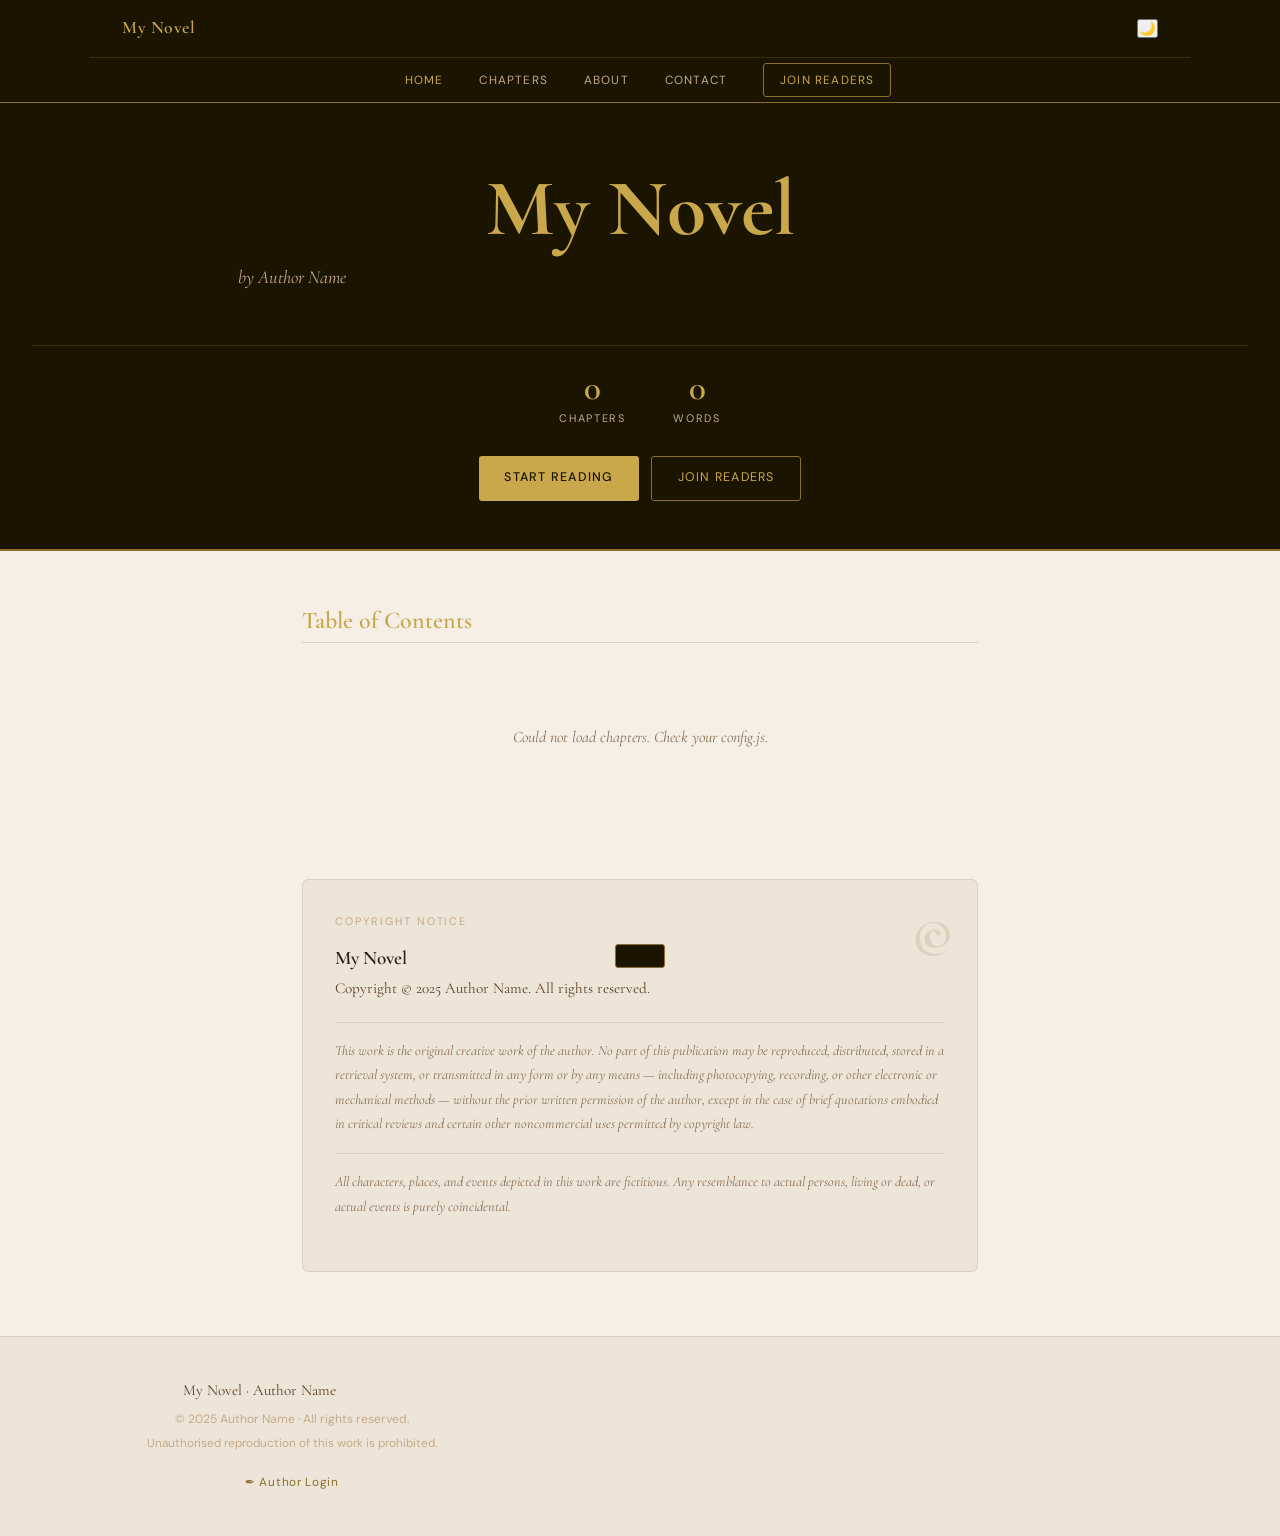
==== commit 5fe5e121: "Add theme toggle button to header" ====
--- a/index.html
+++ b/index.html
@@ -23,6 +23,7 @@
 <header id="site-header">
   <div class="header-top">
     <a href="index.html" class="site-logo" id="nav-logo">My Novel</a>
+    <button class="theme-toggle" onclick="toggleTheme()" title="Toggle theme">🌙</button>
     <button class="hamburger" id="hamburger-btn" aria-label="Open menu">
       <span></span><span></span><span></span>
     </button>
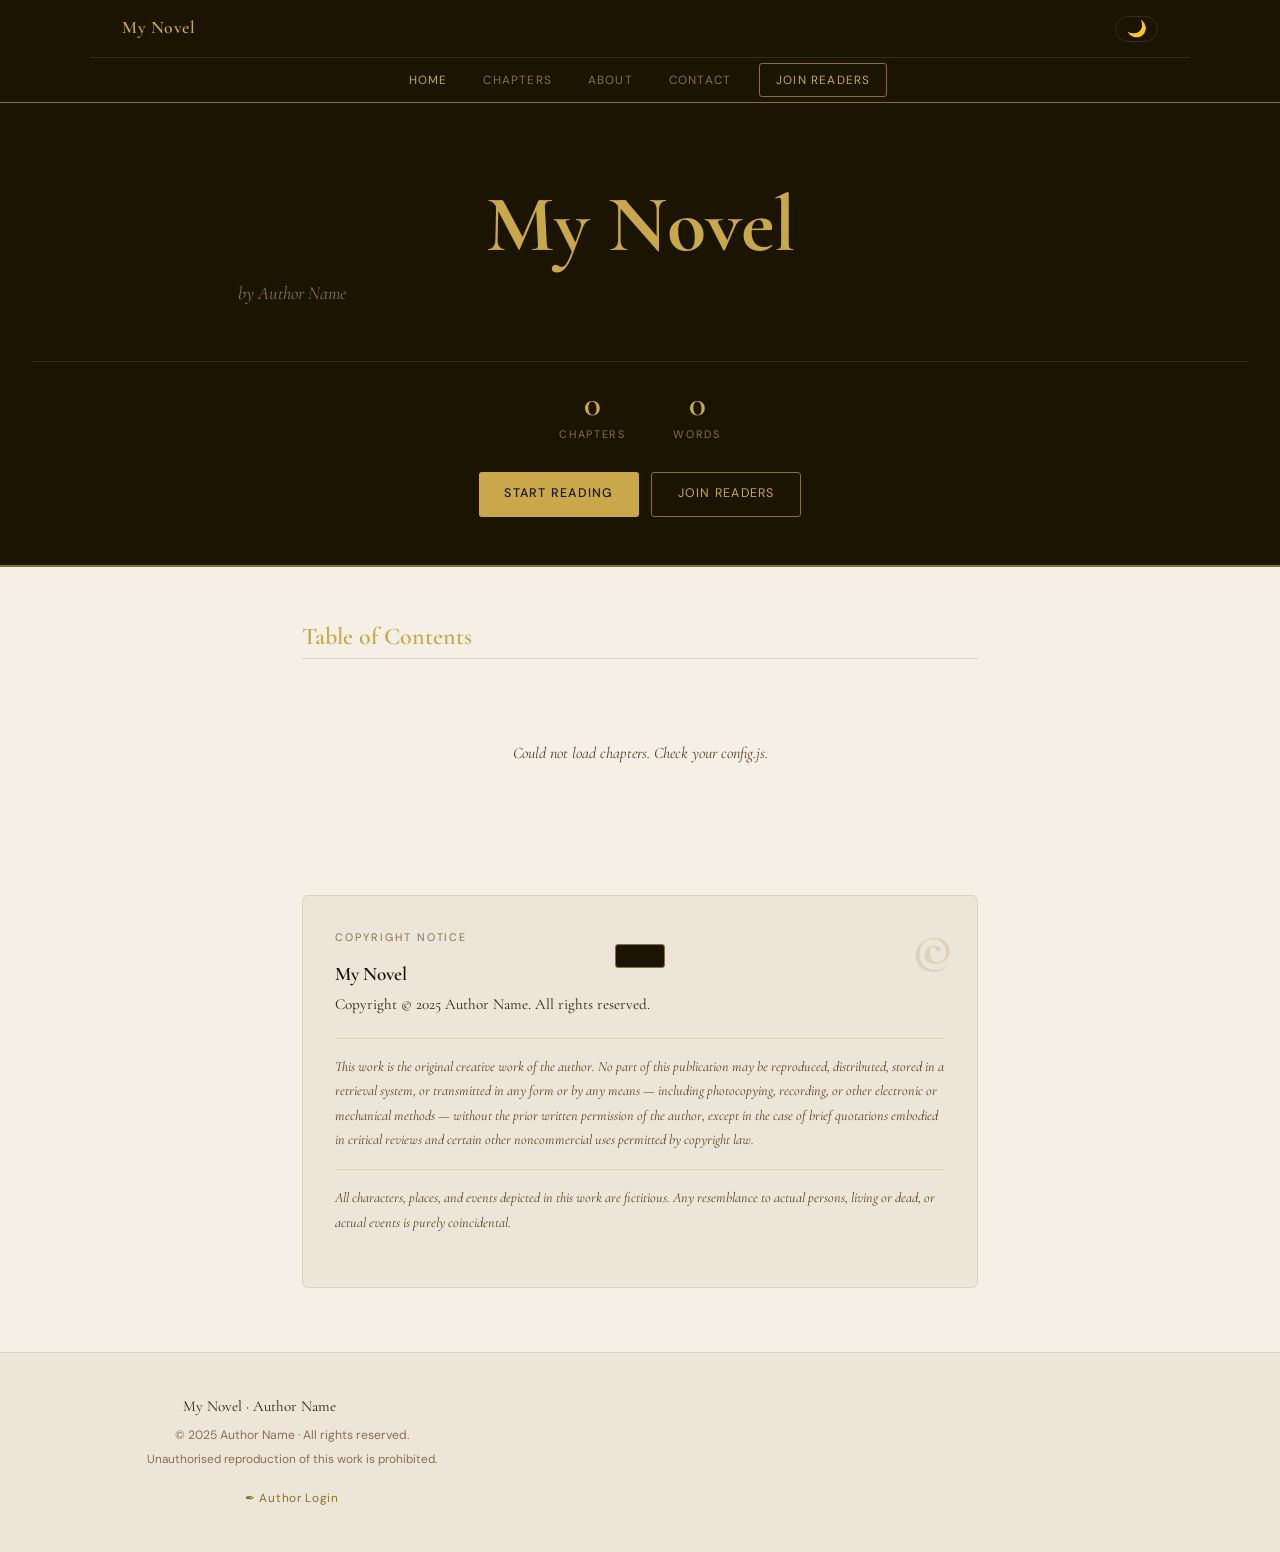
==== commit 8c015816: "Add tagline to book hero section Added a tagline element to the book hero section and updated the sc" ====
--- a/index.html
+++ b/index.html
@@ -8,6 +8,16 @@
 <link rel="stylesheet" href="shared.css">
 <style>
 /* ── page-specific only ── */
+.book-hero-tagline {
+  font-family: var(--sans);
+  font-size: clamp(.85rem, 1.5vw, 1rem);
+  font-weight: 400;
+  letter-spacing: .18em;
+  text-transform: uppercase;
+  color: var(--gold-dim);
+  margin-bottom: 1rem;
+  max-width: none;
+}
 .hero-actions {
   display: flex;
   gap: .75rem;
@@ -46,6 +56,7 @@
 
 <!-- ══ BOOK HERO (dark — matches screenshot) ══ -->
 <section class="book-hero">
+  <p class="book-hero-tagline" id="hero-tagline-top"></p>
   <h1 class="book-hero-title" id="hero-title">My Novel</h1>
   <p class="book-hero-byline" id="hero-byline">by Author Name</p>
 
@@ -180,6 +191,7 @@
     document.getElementById('page-desc').setAttribute('content', s.description || s.tagline || '');
     document.getElementById('nav-logo').textContent    = title;
     document.getElementById('hero-title').textContent  = title;
+    if (s.tagline) document.getElementById('hero-tagline-top').textContent = s.tagline;
     document.getElementById('hero-byline').textContent = 'by ' + author;
 
     // Genre tag
--- a/shared.css
+++ b/shared.css
@@ -1,38 +1,81 @@
 /* ═══════════════════════════════════════════
-   shared.css
-   Design: dark-brown header · warm cream body
-   Gold serif typography · literary editorial
+   shared.css — with Light / Dark mode toggle
+   ☀ Light = warm cream body (default)
+   🌙 Dark  = full dark brown (like the header)
 ═══════════════════════════════════════════ */
 
 @import url('https://fonts.googleapis.com/css2?family=Cormorant+Garamond:ital,wght@0,300;0,400;0,500;0,600;0,700;1,300;1,400;1,500;1,600&family=EB+Garamond:ital,wght@0,400;0,500;1,400;1,500&family=DM+Sans:wght@300;400;500&display=swap');
 
-/* ── TOKENS ── */
+/* ── LIGHT MODE TOKENS (default) ── */
 :root {
-  /* Colors */
-  --dark:         #1a1400;   /* header background */
-  --dark-mid:     #241c00;   /* header hover states */
-  --gold:         #c9a84c;   /* primary accent — titles, links */
-  --gold-light:   #e2c97e;   /* lighter gold for hover */
-  --gold-dim:     #8a6f2e;   /* muted gold — labels, borders */
-  --gold-border:  #3a2e00;   /* subtle border on dark bg */
-  --cream:        #f5efe6;   /* page background */
-  --cream-warm:   #ede5d8;   /* slightly deeper cream — cards */
-  --cream-deep:   #ddd0bc;   /* borders on cream bg */
-  --ink:          #2c1f0e;   /* main body text */
-  --ink-mid:      #5a3e22;   /* secondary text */
-  --ink-soft:     #8a6e52;   /* placeholder / muted */
-  --ink-faint:    #c4aa8a;   /* very muted */
-  --red:          #8b2020;   /* error */
-  --green:        #2d5a3d;   /* success */
-
-  /* Typography */
-  --serif:   'Cormorant Garamond', 'EB Garamond', Georgia, serif;
-  --sans:    'DM Sans', system-ui, sans-serif;
-
-  /* Layout */
+  --dark:         #1a1400;
+  --dark-mid:     #241c00;
+  --gold:         #c9a84c;
+  --gold-light:   #e2c97e;
+  --gold-dim:     #8a6f2e;
+  --gold-border:  #3a2e00;
+
+  /* body colors — change in dark mode */
+  --bg:           #f5efe6;
+  --bg-warm:      #ede5d8;
+  --bg-deep:      #ddd0bc;
+  --text:         #1a0f00;   /* darkened for contrast */
+  --text-mid:     #2c1f0e;   /* main reading text — solid */
+  --text-soft:    #5a3e22;   /* secondary text */
+  --text-faint:   #8a6e52;   /* muted labels */
+  --border:       #ddd0bc;
+  --card-bg:      #ffffff;
+
+  /* keep old names working */
+  --cream:        var(--bg);
+  --cream-warm:   var(--bg-warm);
+  --cream-deep:   var(--bg-deep);
+  --ink:          var(--text);
+  --ink-mid:      var(--text-mid);
+  --ink-soft:     var(--text-soft);
+  --ink-faint:    var(--text-faint);
+
+  --red:   #8b2020;
+  --green: #2d5a3d;
+
+  --serif: 'Cormorant Garamond', 'EB Garamond', Georgia, serif;
+  --sans:  'DM Sans', system-ui, sans-serif;
   --max:     1100px;
-  --content: 740px;          /* centered content width */
+  --content: 740px;
   --radius:  6px;
+}
+
+/* ── DARK MODE TOKENS ── */
+body.dark-mode {
+  --bg:        #1a1400;
+  --bg-warm:   #241c00;
+  --bg-deep:   #3a2e00;
+  --text:      #f0e6cc;   /* bright warm white */
+  --text-mid:  #e8d8b0;   /* main reading text */
+  --text-soft: #c9a84c;   /* secondary */
+  --text-faint:#6a5520;
+  --border:    #3a2e00;
+  --card-bg:   #241c00;
+
+  --cream:       var(--bg);
+  --cream-warm:  var(--bg-warm);
+  --cream-deep:  var(--bg-deep);
+  --ink:         var(--text);
+  --ink-mid:     var(--text-mid);
+  --ink-soft:    var(--text-soft);
+  --ink-faint:   var(--text-faint);
+}
+
+/* ── SMOOTH TRANSITION ── */
+body, body * {
+  transition:
+    background-color .3s ease,
+    color .3s ease,
+    border-color .3s ease;
+}
+/* don't animate things that shouldn't */
+body *, body *::before, body *::after {
+  transition-property: background-color, color, border-color;
 }
 
 /* ── RESET ── */
@@ -41,8 +84,8 @@
 body {
   font-family: var(--serif);
   font-weight: 400;
-  color: var(--ink);
-  background: var(--cream);
+  color: var(--text);
+  background: var(--bg);
   font-size: 17px;
   line-height: 1.75;
   -webkit-font-smoothing: antialiased;
@@ -65,7 +108,7 @@
   font-family: var(--serif);
   font-weight: 600;
   line-height: 1.15;
-  color: var(--ink);
+  color: var(--text);
 }
 .gold-heading { color: var(--gold); }
 
@@ -87,49 +130,26 @@
   transition: background .2s, color .2s, border-color .2s;
   white-space: nowrap;
 }
-.btn-gold {
-  background: var(--gold);
-  color: var(--dark);
-  font-weight: 500;
-}
+.btn-gold { background: var(--gold); color: var(--dark); font-weight: 500; }
 .btn-gold:hover { background: var(--gold-light); color: var(--dark); }
-
-.btn-dark {
-  background: var(--dark);
-  color: var(--gold);
-  border: 1px solid var(--gold-dim);
-}
+.btn-dark { background: var(--dark); color: var(--gold); border: 1px solid var(--gold-dim); }
 .btn-dark:hover { background: var(--dark-mid); color: var(--gold-light); }
-
-.btn-outline {
-  background: transparent;
-  color: var(--ink);
-  border: 1px solid var(--cream-deep);
-}
-.btn-outline:hover { border-color: var(--ink-soft); }
-
-.btn-ghost {
-  background: transparent;
-  color: var(--ink-soft);
-  border: none;
-  cursor: pointer;
-  font-family: var(--sans);
-  font-size: .8rem;
-  padding: .35rem .6rem;
-}
-.btn-ghost:hover { color: var(--ink); }
+.btn-outline { background: transparent; color: var(--text); border: 1px solid var(--border); }
+.btn-outline:hover { border-color: var(--text-soft); }
+.btn-ghost { background: transparent; color: var(--text-soft); border: none; cursor: pointer; font-family: var(--sans); font-size: .8rem; padding: .35rem .6rem; }
+.btn-ghost:hover { color: var(--text); }
 .btn:disabled { opacity: .45; cursor: not-allowed; }
 
 /* ── FORM INPUTS ── */
 .f-input {
   width: 100%;
   padding: .75rem 1rem;
-  border: 1px solid var(--cream-deep);
+  border: 1px solid var(--border);
   border-radius: 3px;
   font-family: var(--sans);
   font-size: .95rem;
-  color: var(--ink);
-  background: #fff;
+  color: var(--text);
+  background: var(--card-bg);
   outline: none;
   transition: border-color .2s;
 }
@@ -143,603 +163,174 @@
   padding-right: 2.5rem;
 }
 .field { margin-bottom: 1.25rem; }
-.field label {
-  display: block;
-  font-family: var(--sans);
-  font-size: .72rem;
-  letter-spacing: .1em;
-  text-transform: uppercase;
-  color: var(--ink-soft);
-  margin-bottom: .35rem;
-}
-.field-hint { font-size: .74rem; color: var(--ink-faint); margin-top: .3rem; font-family: var(--sans); }
+.field label { display: block; font-family: var(--sans); font-size: .72rem; letter-spacing: .1em; text-transform: uppercase; color: var(--text-soft); margin-bottom: .35rem; }
+.field-hint { font-size: .74rem; color: var(--text-faint); margin-top: .3rem; font-family: var(--sans); }
 .field-row  { display: grid; grid-template-columns: 1fr 1fr; gap: 1rem; }
 
-/* ── GENRE / STATUS TAGS ── */
-.tag {
-  display: inline-flex;
-  align-items: center;
-  font-family: var(--sans);
-  font-size: .68rem;
-  letter-spacing: .12em;
-  text-transform: uppercase;
-  padding: .25rem .8rem;
-  border-radius: 20px;
-  border: 1px solid;
-}
-/* on dark bg */
-.tag-genre-dark {
-  color: var(--gold);
-  border-color: var(--gold-dim);
-  background: transparent;
-}
-/* on cream bg */
-.tag-genre {
-  color: var(--ink-mid);
-  border-color: var(--cream-deep);
-  background: transparent;
-}
+/* ── TAGS ── */
+.tag { display: inline-flex; align-items: center; font-family: var(--sans); font-size: .68rem; letter-spacing: .12em; text-transform: uppercase; padding: .25rem .8rem; border-radius: 20px; border: 1px solid; }
+.tag-genre-dark { color: var(--gold); border-color: var(--gold-dim); background: transparent; }
+.tag-genre { color: var(--text-mid); border-color: var(--border); background: transparent; }
 .tag-free   { background: rgba(45,90,61,.1);  color: var(--green); border-color: rgba(45,90,61,.25); }
-.tag-locked { background: var(--cream-warm);  color: var(--ink-faint); border-color: var(--cream-deep); }
+.tag-locked { background: var(--bg-warm); color: var(--text-faint); border-color: var(--border); }
 .tag-draft  { background: #fdf3dc; color: #7a5c00; border-color: #e8d080; }
 
 /* ── TOGGLE SWITCH ── */
 .switch { position: relative; display: inline-block; width: 40px; height: 22px; }
 .switch input { opacity: 0; width: 0; height: 0; }
-.slider { position: absolute; cursor: pointer; inset: 0; background: var(--cream-deep); border-radius: 22px; transition: background .2s; }
+.slider { position: absolute; cursor: pointer; inset: 0; background: var(--border); border-radius: 22px; transition: background .2s; }
 .slider::before { content: ''; position: absolute; width: 16px; height: 16px; left: 3px; bottom: 3px; background: #fff; border-radius: 50%; transition: transform .2s; }
 input:checked + .slider { background: var(--gold); }
 input:checked + .slider::before { transform: translateX(18px); }
 
 /* ── CARDS ── */
-.card {
-  background: #fff;
-  border: 1px solid var(--cream-deep);
-  border-radius: var(--radius);
-  padding: 1.75rem;
-  margin-bottom: 1.5rem;
-}
-.card-head {
+.card { background: var(--card-bg); border: 1px solid var(--border); border-radius: var(--radius); padding: 1.75rem; margin-bottom: 1.5rem; }
+.card-head { display: flex; align-items: center; justify-content: space-between; margin-bottom: 1.25rem; flex-wrap: wrap; gap: .75rem; }
+.card-head h2 { font-family: var(--serif); font-size: 1.3rem; font-weight: 600; color: var(--gold); }
+
+/* ── LABELS ── */
+.eyebrow { font-family: var(--sans); font-size: .7rem; letter-spacing: .18em; text-transform: uppercase; color: var(--gold-dim); margin-bottom: .75rem; display: block; }
+.section-title { font-family: var(--serif); font-size: clamp(1.6rem, 3vw, 2.4rem); font-weight: 600; color: var(--gold); margin-bottom: .75rem; }
+.divider-line { border: none; border-top: 1px solid var(--border); margin: 2.5rem 0; }
+.gold-rule { border: none; border-top: 1px solid var(--gold-border); margin: 1.5rem 0; }
+
+/* ── SPINNER ── */
+.spinner { display: inline-block; width: 18px; height: 18px; border: 2px solid var(--border); border-top-color: var(--gold); border-radius: 50%; animation: spin .7s linear infinite; vertical-align: middle; }
+@keyframes spin { to { transform: rotate(360deg); } }
+.loading-state { text-align: center; padding: 3rem 2rem; color: var(--text-soft); font-family: var(--sans); font-size: .9rem; }
+.loading-state .spinner { display: block; margin: 0 auto .75rem; width: 26px; height: 26px; }
+
+/* ── TOAST ── */
+#toast { position: fixed; bottom: 2rem; left: 50%; transform: translateX(-50%) translateY(100px); background: var(--dark); color: var(--gold); border: 1px solid var(--gold-dim); padding: .7rem 1.5rem; border-radius: 3px; font-family: var(--sans); font-size: .84rem; z-index: 9999; transition: transform .3s; pointer-events: none; white-space: nowrap; }
+#toast.show { transform: translateX(-50%) translateY(0); }
+
+/* ══════════════════════════════════════════
+   THEME TOGGLE BUTTON  ☀ / 🌙
+══════════════════════════════════════════ */
+.theme-toggle {
+  background: none;
+  border: 1px solid var(--gold-border);
+  border-radius: 20px;
+  cursor: pointer;
+  font-size: .9rem;
+  padding: .25rem .65rem;
+  color: var(--gold-dim);
+  transition: all .2s;
+  line-height: 1;
   display: flex;
   align-items: center;
-  justify-content: space-between;
-  margin-bottom: 1.25rem;
-  flex-wrap: wrap;
-  gap: .75rem;
-}
-.card-head h2 {
-  font-family: var(--serif);
-  font-size: 1.3rem;
-  font-weight: 600;
+  gap: .25rem;
+}
+.theme-toggle:hover {
+  border-color: var(--gold-dim);
   color: var(--gold);
-}
-
-/* ── SECTION LABELS ── */
-.eyebrow {
-  font-family: var(--sans);
-  font-size: .7rem;
-  letter-spacing: .18em;
-  text-transform: uppercase;
-  color: var(--gold-dim);
-  margin-bottom: .75rem;
-  display: block;
-}
-.section-title {
-  font-family: var(--serif);
-  font-size: clamp(1.6rem, 3vw, 2.4rem);
-  font-weight: 600;
-  color: var(--gold);
-  margin-bottom: .75rem;
-}
-.divider-line {
-  border: none;
-  border-top: 1px solid var(--cream-deep);
-  margin: 2.5rem 0;
-}
-.gold-rule {
-  border: none;
-  border-top: 1px solid var(--gold-border);
-  margin: 1.5rem 0;
-}
-
-/* ── SPINNER / LOADING ── */
-.spinner {
-  display: inline-block;
-  width: 18px; height: 18px;
-  border: 2px solid var(--cream-deep);
-  border-top-color: var(--gold);
-  border-radius: 50%;
-  animation: spin .7s linear infinite;
-  vertical-align: middle;
-}
-@keyframes spin { to { transform: rotate(360deg); } }
-.loading-state {
-  text-align: center;
-  padding: 3rem 2rem;
-  color: var(--ink-soft);
-  font-family: var(--sans);
-  font-size: .9rem;
-}
-.loading-state .spinner {
-  display: block;
-  margin: 0 auto .75rem;
-  width: 26px; height: 26px;
-}
-
-/* ── TOAST ── */
-#toast {
-  position: fixed;
-  bottom: 2rem; left: 50%;
-  transform: translateX(-50%) translateY(100px);
-  background: var(--dark);
-  color: var(--gold);
-  border: 1px solid var(--gold-dim);
-  padding: .7rem 1.5rem;
-  border-radius: 3px;
-  font-family: var(--sans);
-  font-size: .84rem;
-  z-index: 9999;
-  transition: transform .3s;
-  pointer-events: none;
-  white-space: nowrap;
-}
-#toast.show { transform: translateX(-50%) translateY(0); }
-
-/* ══════════════════════════════════════════
-   SITE HEADER  (dark brown with gold)
-══════════════════════════════════════════ */
-#site-header {
-  background: var(--dark);
-  border-bottom: 1px solid var(--gold-dim);
-}
-.header-top {
-  max-width: var(--max);
-  margin: 0 auto;
-  padding: 0 2rem;
-  display: flex;
-  align-items: center;
-  justify-content: space-between;
-  height: 58px;
-  border-bottom: 1px solid var(--gold-border);
-}
-.site-logo {
-  font-family: var(--serif);
-  font-size: 1.1rem;
-  font-weight: 600;
-  color: var(--gold);
-  text-decoration: none;
-  letter-spacing: .03em;
-  flex-shrink: 0;
-}
+  background: rgba(201,168,76,.08);
+}
+.theme-toggle .icon { font-size: 1rem; }
+
+/* ══════════════════════════════════════════
+   SITE HEADER
+══════════════════════════════════════════ */
+#site-header { background: var(--dark); border-bottom: 1px solid var(--gold-dim); position: sticky; top: 0; z-index: 100; }
+.header-top { max-width: var(--max); margin: 0 auto; padding: 0 2rem; display: flex; align-items: center; justify-content: space-between; height: 58px; border-bottom: 1px solid var(--gold-border); }
+.site-logo { font-family: var(--serif); font-size: 1.1rem; font-weight: 600; color: var(--gold); text-decoration: none; letter-spacing: .03em; flex-shrink: 0; }
 .site-logo:hover { color: var(--gold-light); }
-
-/* Main nav row */
-.header-nav {
-  max-width: var(--max);
-  margin: 0 auto;
-  padding: 0 2rem;
-  display: flex;
-  align-items: center;
-  justify-content: center;
-  gap: .25rem;
-  height: 44px;
-}
-.nav-link {
-  font-family: var(--sans);
-  font-size: .74rem;
-  letter-spacing: .1em;
-  text-transform: uppercase;
-  color: var(--ink-faint);
-  text-decoration: none;
-  padding: .4rem 1rem;
-  border-radius: 3px;
-  transition: color .2s, background .2s;
-}
+.header-nav { max-width: var(--max); margin: 0 auto; padding: 0 2rem; display: flex; align-items: center; justify-content: center; gap: .25rem; height: 44px; }
+.nav-link { font-family: var(--sans); font-size: .74rem; letter-spacing: .1em; text-transform: uppercase; color: var(--text-faint); text-decoration: none; padding: .4rem 1rem; border-radius: 3px; transition: color .2s, background .2s; }
 .nav-link:hover { color: var(--gold-light); background: rgba(255,255,255,.04); }
 .nav-link.active { color: var(--gold); }
-.nav-cta {
-  font-family: var(--sans);
-  font-size: .74rem;
-  letter-spacing: .1em;
-  text-transform: uppercase;
-  color: var(--gold);
-  border: 1px solid var(--gold-dim);
-  padding: .35rem 1rem;
-  border-radius: 3px;
-  text-decoration: none;
-  transition: background .2s, color .2s;
-  margin-left: 1rem;
-}
+.nav-cta { font-family: var(--sans); font-size: .74rem; letter-spacing: .1em; text-transform: uppercase; color: var(--gold); border: 1px solid var(--gold-dim); padding: .35rem 1rem; border-radius: 3px; text-decoration: none; transition: background .2s, color .2s; margin-left: .5rem; }
 .nav-cta:hover { background: var(--gold); color: var(--dark); }
-
-/* Hamburger */
-.hamburger {
-  display: none;
-  background: none;
-  border: none;
-  cursor: pointer;
-  padding: .4rem;
-  flex-direction: column;
-  gap: 5px;
-}
-.hamburger span {
-  display: block;
-  width: 20px;
-  height: 1.5px;
-  background: var(--gold);
-  transition: all .25s;
-}
-#mobile-nav {
-  display: none;
-  flex-direction: column;
-  background: var(--dark);
-  border-top: 1px solid var(--gold-border);
-}
-#mobile-nav a {
-  font-family: var(--sans);
-  font-size: .8rem;
-  letter-spacing: .1em;
-  text-transform: uppercase;
-  color: var(--ink-faint);
-  text-decoration: none;
-  padding: .9rem 2rem;
-  border-bottom: 1px solid var(--gold-border);
-  transition: color .2s;
-}
+.hamburger { display: none; background: none; border: none; cursor: pointer; padding: .4rem; flex-direction: column; gap: 5px; }
+.hamburger span { display: block; width: 20px; height: 1.5px; background: var(--gold); transition: all .25s; }
+#mobile-nav { display: none; flex-direction: column; background: var(--dark); border-top: 1px solid var(--gold-border); }
+#mobile-nav a { font-family: var(--sans); font-size: .8rem; letter-spacing: .1em; text-transform: uppercase; color: var(--text-faint); text-decoration: none; padding: .9rem 2rem; border-bottom: 1px solid var(--gold-border); transition: color .2s; }
 #mobile-nav a:hover, #mobile-nav a.active { color: var(--gold); }
 
 /* ══════════════════════════════════════════
-   HERO  (dark header block — like screenshot)
-══════════════════════════════════════════ */
-.book-hero {
-  background: var(--dark);
-  padding: 4rem 2rem 3rem;
-  text-align: center;
-  border-bottom: 2px solid var(--gold-dim);
-}
-.book-hero-title {
-  font-family: var(--serif);
-  font-size: clamp(2.8rem, 8vw, 5rem);
-  font-weight: 700;
-  color: var(--gold);
-  line-height: 1.05;
-  margin-bottom: .6rem;
-}
-.book-hero-byline {
-  font-family: var(--serif);
-  font-style: italic;
-  font-size: 1.15rem;
-  color: var(--ink-faint);
-  margin-bottom: 1.25rem;
-}
-.book-hero-tags {
-  display: flex;
-  gap: .5rem;
-  justify-content: center;
-  flex-wrap: wrap;
-  margin-bottom: 2rem;
-}
-.book-hero-stats {
-  display: flex;
-  align-items: center;
-  justify-content: center;
-  gap: 3rem;
-  margin-top: 1.5rem;
-  padding-top: 1.5rem;
-  border-top: 1px solid var(--gold-border);
-}
+   HERO
+══════════════════════════════════════════ */
+.book-hero { background: var(--dark); padding: 4rem 2rem 3rem; text-align: center; border-bottom: 2px solid var(--gold-dim); }
+.book-hero-title { font-family: var(--serif); font-size: clamp(2.8rem, 8vw, 5rem); font-weight: 700; color: var(--gold); line-height: 1.05; margin-bottom: .6rem; }
+.book-hero-byline { font-family: var(--serif); font-style: italic; font-size: 1.15rem; color: var(--text-faint); margin-bottom: 1.25rem; }
+.book-hero-tags { display: flex; gap: .5rem; justify-content: center; flex-wrap: wrap; margin-bottom: 2rem; }
+.book-hero-stats { display: flex; align-items: center; justify-content: center; gap: 3rem; margin-top: 1.5rem; padding-top: 1.5rem; border-top: 1px solid var(--gold-border); }
 .stat-block { text-align: center; }
-.stat-num {
-  font-family: var(--serif);
-  font-size: 2.2rem;
-  font-weight: 600;
-  color: var(--gold);
-  line-height: 1;
-  display: block;
-}
-.stat-label {
-  font-family: var(--sans);
-  font-size: .68rem;
-  letter-spacing: .15em;
-  text-transform: uppercase;
-  color: var(--ink-faint);
-  margin-top: .25rem;
-  display: block;
-}
-
-/* ══════════════════════════════════════════
-   TABLE OF CONTENTS  (chapter list style)
-══════════════════════════════════════════ */
-.toc-section {
-  max-width: var(--content);
-  margin: 0 auto;
-  padding: 3.5rem 2rem 2rem;
-}
-.toc-heading {
-  font-family: var(--serif);
-  font-size: 1.5rem;
-  font-weight: 600;
-  color: var(--gold);
-  margin-bottom: .5rem;
-}
-.toc-rule {
-  border: none;
-  border-top: 1px solid var(--cream-deep);
-  margin-bottom: 2rem;
-}
-.toc-row {
-  display: grid;
-  grid-template-columns: 48px 1fr auto;
-  align-items: baseline;
-  gap: 1rem;
-  padding: 1.1rem 0;
-  border-bottom: 1px solid var(--cream-deep);
-  text-decoration: none;
-  color: inherit;
-  transition: background .15s;
-  cursor: pointer;
-}
-.toc-row:first-of-type { border-top: 1px solid var(--cream-deep); }
-.toc-row:hover:not(.toc-locked) { background: var(--cream-warm); margin: 0 -1rem; padding-left: 1rem; padding-right: 1rem; }
+.stat-num { font-family: var(--serif); font-size: 2.2rem; font-weight: 600; color: var(--gold); line-height: 1; display: block; }
+.stat-label { font-family: var(--sans); font-size: .68rem; letter-spacing: .15em; text-transform: uppercase; color: var(--text-faint); margin-top: .25rem; display: block; }
+
+/* ══════════════════════════════════════════
+   TABLE OF CONTENTS
+══════════════════════════════════════════ */
+.toc-section { max-width: var(--content); margin: 0 auto; padding: 3.5rem 2rem 2rem; }
+.toc-heading { font-family: var(--serif); font-size: 1.5rem; font-weight: 600; color: var(--gold); margin-bottom: .5rem; }
+.toc-rule { border: none; border-top: 1px solid var(--border); margin-bottom: 2rem; }
+.toc-row { display: grid; grid-template-columns: 48px 1fr auto; align-items: baseline; gap: 1rem; padding: 1.1rem 0; border-bottom: 1px solid var(--border); text-decoration: none; color: inherit; transition: background .15s; cursor: pointer; }
+.toc-row:first-of-type { border-top: 1px solid var(--border); }
+.toc-row:hover:not(.toc-locked) { background: var(--bg-warm); margin: 0 -1rem; padding-left: 1rem; padding-right: 1rem; }
 .toc-row.toc-locked { cursor: pointer; opacity: .7; }
-.toc-num {
-  font-family: var(--serif);
-  font-size: 1.5rem;
-  font-weight: 300;
-  color: var(--ink-faint);
-  text-align: right;
-  line-height: 1;
-}
-.toc-title-d {
-  font-family: var(--serif);
-  font-size: 1.05rem;
-  font-weight: 500;
-  color: var(--ink);
-  margin-bottom: .15rem;
-}
-.toc-teaser {
-  font-family: var(--serif);
-  font-style: italic;
-  font-size: .88rem;
-  color: var(--ink-soft);
-}
-.toc-empty {
-  text-align: center;
-  padding: 3rem 0;
-  font-family: var(--serif);
-  font-style: italic;
-  color: var(--ink-soft);
-  font-size: 1rem;
-}
+.toc-num { font-family: var(--serif); font-size: 1.5rem; font-weight: 300; color: var(--text-faint); text-align: right; line-height: 1; }
+.toc-title-d { font-family: var(--serif); font-size: 1.05rem; font-weight: 500; color: var(--text); margin-bottom: .15rem; }
+.toc-teaser { font-family: var(--serif); font-style: italic; font-size: .88rem; color: var(--text-soft); }
+.toc-empty { text-align: center; padding: 3rem 0; font-family: var(--serif); font-style: italic; color: var(--text-soft); font-size: 1rem; }
 .toc-empty-icon { font-size: 2.5rem; margin-bottom: .75rem; display: block; }
 
 /* ══════════════════════════════════════════
-   COPYRIGHT NOTICE CARD
-══════════════════════════════════════════ */
-.copyright-card {
-  max-width: var(--content);
-  margin: 3rem auto 4rem;
-  padding: 0 2rem;
-}
-.copyright-card-inner {
-  background: var(--cream-warm);
-  border: 1px solid var(--cream-deep);
-  border-radius: var(--radius);
-  padding: 2rem;
-  position: relative;
-}
-.copyright-eyebrow {
-  font-family: var(--sans);
-  font-size: .68rem;
-  letter-spacing: .18em;
-  text-transform: uppercase;
-  color: var(--ink-faint);
-  margin-bottom: 1rem;
-}
-.copyright-title {
-  font-family: var(--serif);
-  font-size: 1.2rem;
-  font-weight: 600;
-  color: var(--ink);
-  margin-bottom: .35rem;
-}
-.copyright-owner {
-  font-family: var(--serif);
-  font-size: .95rem;
-  color: var(--ink-mid);
-  margin-bottom: 1.25rem;
-}
-.copyright-text {
-  font-family: var(--serif);
-  font-style: italic;
-  font-size: .88rem;
-  color: var(--ink-soft);
-  line-height: 1.75;
-  margin-bottom: 1rem;
-  max-width: none;
-}
-.copyright-rule { border: none; border-top: 1px solid var(--cream-deep); margin: 1rem 0; }
+   COPYRIGHT CARD
+══════════════════════════════════════════ */
+.copyright-card { max-width: var(--content); margin: 3rem auto 4rem; padding: 0 2rem; }
+.copyright-card-inner { background: var(--bg-warm); border: 1px solid var(--border); border-radius: var(--radius); padding: 2rem; position: relative; }
+.copyright-eyebrow { font-family: var(--sans); font-size: .68rem; letter-spacing: .18em; text-transform: uppercase; color: var(--text-faint); margin-bottom: 1rem; }
+.copyright-title { font-family: var(--serif); font-size: 1.2rem; font-weight: 600; color: var(--text); margin-bottom: .35rem; }
+.copyright-owner { font-family: var(--serif); font-size: .95rem; color: var(--text-mid); margin-bottom: 1.25rem; }
+.copyright-text { font-family: var(--serif); font-style: italic; font-size: .88rem; color: var(--text-soft); line-height: 1.75; margin-bottom: 1rem; max-width: none; }
+.copyright-rule { border: none; border-top: 1px solid var(--border); margin: 1rem 0; }
 .copyright-tags { display: flex; gap: .5rem; flex-wrap: wrap; margin-top: 1.25rem; }
-.copyright-icon {
-  position: absolute;
-  top: 1.5rem; right: 1.5rem;
-  font-size: 3.5rem;
-  color: var(--cream-deep);
-  font-family: var(--serif);
-  font-weight: 700;
-  line-height: 1;
-  user-select: none;
-}
+.copyright-icon { position: absolute; top: 1.5rem; right: 1.5rem; font-size: 3.5rem; color: var(--border); font-family: var(--serif); font-weight: 700; line-height: 1; user-select: none; }
 
 /* ══════════════════════════════════════════
    SITE FOOTER
 ══════════════════════════════════════════ */
-#site-footer {
-  background: var(--cream-warm);
-  border-top: 1px solid var(--cream-deep);
-  padding: 2.5rem 2rem;
-  text-align: center;
-  margin-top: auto;
-}
-.footer-title {
-  font-family: var(--serif);
-  font-size: .95rem;
-  color: var(--ink-mid);
-  margin-bottom: .3rem;
-}
-.footer-copy {
-  font-family: var(--sans);
-  font-size: .76rem;
-  color: var(--ink-faint);
-  margin-bottom: .2rem;
-}
-.footer-legal {
-  font-family: var(--sans);
-  font-size: .74rem;
-  color: var(--ink-faint);
-  margin-bottom: .75rem;
-}
-.footer-author-link a {
-  font-family: var(--sans);
-  font-size: .74rem;
-  color: var(--gold-dim);
-  text-decoration: none;
-  letter-spacing: .06em;
-}
+#site-footer { background: var(--bg-warm); border-top: 1px solid var(--border); padding: 2.5rem 2rem; text-align: center; margin-top: auto; }
+.footer-title { font-family: var(--serif); font-size: .95rem; color: var(--text-mid); margin-bottom: .3rem; }
+.footer-copy  { font-family: var(--sans); font-size: .76rem; color: var(--text-faint); margin-bottom: .2rem; }
+.footer-legal { font-family: var(--sans); font-size: .74rem; color: var(--text-faint); margin-bottom: .75rem; }
+.footer-author-link a { font-family: var(--sans); font-size: .74rem; color: var(--gold-dim); text-decoration: none; letter-spacing: .06em; }
 .footer-author-link a:hover { color: var(--gold); }
 
+/* ── dark mode footer ── */
+body.dark-mode #site-footer { background: var(--dark-mid); border-top-color: var(--gold-border); }
+
 /* ══════════════════════════════════════════
    GATE MODAL
 ══════════════════════════════════════════ */
-#gate-overlay {
-  display: none;
-  position: fixed; inset: 0;
-  z-index: 500;
-  background: rgba(20,14,0,.75);
-  align-items: center;
-  justify-content: center;
-  padding: 2rem;
-}
+#gate-overlay { display: none; position: fixed; inset: 0; z-index: 500; background: rgba(20,14,0,.75); align-items: center; justify-content: center; padding: 2rem; }
 #gate-overlay.active { display: flex !important; }
-#gate-box {
-  background: var(--cream);
-  max-width: 440px; width: 100%;
-  padding: 3rem 2.5rem;
-  border-radius: var(--radius);
-  border: 1px solid var(--cream-deep);
-  text-align: center;
-  position: relative;
-}
-#gate-box h2 {
-  font-family: var(--serif);
-  font-size: 1.7rem;
-  font-weight: 600;
-  color: var(--gold);
-  margin-bottom: .5rem;
-}
-#gate-box p {
-  font-family: var(--serif);
-  font-style: italic;
-  color: var(--ink-soft);
-  font-size: .98rem;
-  margin-bottom: 1.75rem;
-  line-height: 1.65;
-  max-width: none;
-}
-.gate-x {
-  position: absolute;
-  top: 1rem; right: 1rem;
-  background: none; border: none;
-  font-size: 1.3rem;
-  color: var(--ink-faint);
-  cursor: pointer;
-}
-.gate-x:hover { color: var(--ink-soft); }
+#gate-box { background: var(--bg); max-width: 440px; width: 100%; padding: 3rem 2.5rem; border-radius: var(--radius); border: 1px solid var(--border); text-align: center; position: relative; }
+#gate-box h2 { font-family: var(--serif); font-size: 1.7rem; font-weight: 600; color: var(--gold); margin-bottom: .5rem; }
+#gate-box p { font-family: var(--serif); font-style: italic; color: var(--text-soft); font-size: .98rem; margin-bottom: 1.75rem; line-height: 1.65; max-width: none; }
+.gate-x { position: absolute; top: 1rem; right: 1rem; background: none; border: none; font-size: 1.3rem; color: var(--text-faint); cursor: pointer; }
+.gate-x:hover { color: var(--text-soft); }
 #gate-success { display: none; }
 
 /* ══════════════════════════════════════════
-   READER PAGE
-══════════════════════════════════════════ */
-#reader-bar {
-  position: sticky; top: 0; z-index: 40;
-  background: var(--dark);
-  border-bottom: 1px solid var(--gold-border);
-  padding: 0 2rem;
-  display: flex;
-  align-items: center;
-  justify-content: space-between;
-  height: 52px;
-}
-.reader-back {
-  background: none; border: none;
-  cursor: pointer;
-  font-family: var(--sans);
-  font-size: .74rem;
-  letter-spacing: .08em;
-  text-transform: uppercase;
-  color: var(--ink-faint);
-  display: flex; align-items: center; gap: .4rem;
-  padding: 0;
-  transition: color .2s;
-}
+   READER
+══════════════════════════════════════════ */
+#reader-bar { position: sticky; top: 0; z-index: 40; background: var(--dark); border-bottom: 1px solid var(--gold-border); padding: 0 2rem; display: flex; align-items: center; justify-content: space-between; height: 52px; }
+.reader-back { background: none; border: none; cursor: pointer; font-family: var(--sans); font-size: .74rem; letter-spacing: .08em; text-transform: uppercase; color: var(--text-faint); display: flex; align-items: center; gap: .4rem; padding: 0; transition: color .2s; }
 .reader-back:hover { color: var(--gold); }
-#reader-ch-label {
-  font-family: var(--sans);
-  font-size: .72rem;
-  color: var(--gold-dim);
-  letter-spacing: .08em;
-}
-.reader-progress {
-  width: 100%; height: 2px;
-  background: var(--gold-border);
-  position: fixed; top: 52px; left: 0; z-index: 39;
-}
-.reader-progress-bar {
-  height: 100%;
-  background: var(--gold);
-  width: 0%;
-  transition: width .1s;
-}
-.reader-wrap {
-  max-width: 660px;
-  margin: 0 auto;
-  padding: 4.5rem 2rem 8rem;
-}
-.reader-ch-num {
-  font-family: var(--sans);
-  font-size: .72rem;
-  letter-spacing: .15em;
-  text-transform: uppercase;
-  color: var(--gold-dim);
-  margin-bottom: .4rem;
-}
-.reader-ch-title {
-  font-family: var(--serif);
-  font-size: clamp(1.8rem, 4vw, 2.6rem);
-  font-weight: 600;
-  color: var(--ink);
-  line-height: 1.2;
-  margin-bottom: .6rem;
-}
-.reader-ch-epi {
-  font-family: var(--serif);
-  font-style: italic;
-  color: var(--ink-soft);
-  font-size: 1rem;
-  line-height: 1.65;
-  padding-bottom: 2.5rem;
-  margin-bottom: 2.5rem;
-  border-bottom: 1px solid var(--cream-deep);
-}
-.reader-body { font-size: 1.1rem; line-height: 2; color: var(--ink-mid); }
+#reader-ch-label { font-family: var(--sans); font-size: .72rem; color: var(--gold-dim); letter-spacing: .08em; }
+.reader-progress { width: 100%; height: 2px; background: var(--gold-border); position: fixed; top: 52px; left: 0; z-index: 39; }
+.reader-progress-bar { height: 100%; background: var(--gold); width: 0%; transition: width .1s; }
+.reader-wrap { max-width: 660px; margin: 0 auto; padding: 4.5rem 2rem 8rem; }
+.reader-ch-num { font-family: var(--sans); font-size: .72rem; letter-spacing: .15em; text-transform: uppercase; color: var(--gold-dim); margin-bottom: .4rem; }
+.reader-ch-title { font-family: var(--serif); font-size: clamp(1.8rem, 4vw, 2.6rem); font-weight: 600; color: var(--text); line-height: 1.2; margin-bottom: .6rem; }
+.reader-ch-epi { font-family: var(--serif); font-style: italic; color: var(--text-soft); font-size: 1rem; line-height: 1.65; padding-bottom: 2.5rem; margin-bottom: 2.5rem; border-bottom: 1px solid var(--border); }
+.reader-body { font-size: 1.1rem; line-height: 2; color: var(--text); font-weight: 400; }
 .reader-body p { margin-bottom: 1.4em; max-width: none; }
-.reader-body p:first-child::first-letter {
-  font-size: 3.4rem; float: left;
-  line-height: .75; margin: .1em .08em 0 0;
-  color: var(--gold); font-family: var(--serif); font-weight: 700;
-}
+.reader-body p:first-child::first-letter { font-size: 3.4rem; float: left; line-height: .75; margin: .1em .08em 0 0; color: var(--gold); font-family: var(--serif); font-weight: 700; }
 .reader-body h1, .reader-body h2, .reader-body h3 { font-family: var(--serif); font-weight: 600; margin: 1.5em 0 .5em; max-width: none; }
-.reader-body blockquote { border-left: 3px solid var(--gold-dim); padding-left: 1.25rem; margin: 1.5rem 0; font-style: italic; color: var(--ink-soft); }
+.reader-body blockquote { border-left: 3px solid var(--gold-dim); padding-left: 1.25rem; margin: 1.5rem 0; font-style: italic; color: var(--text-soft); }
 .reader-body .ql-align-center { text-align: center; }
 .reader-body .ql-align-right  { text-align: right; }
 .reader-body .ql-font-cormorant { font-family: 'Cormorant Garamond', serif; }
@@ -749,27 +340,17 @@
 .reader-body .ql-size-small  { font-size: .85em; }
 .reader-body .ql-size-large  { font-size: 1.4em; }
 .reader-body .ql-size-huge   { font-size: 1.9em; }
-.reader-end {
-  margin-top: 4rem;
-  padding-top: 2.5rem;
-  border-top: 1px solid var(--cream-deep);
-  text-align: center;
-}
-.reader-end-msg {
-  font-family: var(--serif);
-  font-style: italic;
-  color: var(--ink-soft);
-  margin-bottom: 1.5rem;
-}
+.reader-end { margin-top: 4rem; padding-top: 2.5rem; border-top: 1px solid var(--border); text-align: center; }
+.reader-end-msg { font-family: var(--serif); font-style: italic; color: var(--text-soft); margin-bottom: 1.5rem; }
 .chapter-nav { display: flex; gap: 1rem; justify-content: center; flex-wrap: wrap; }
 
 /* ══════════════════════════════════════════
    RESPONSIVE
 ══════════════════════════════════════════ */
 @media (max-width: 768px) {
-  .header-nav   { display: none; }
-  .hamburger    { display: flex; }
-  .field-row    { grid-template-columns: 1fr; }
+  .header-nav { display: none; }
+  .hamburger  { display: flex; }
+  .field-row  { grid-template-columns: 1fr; }
   .book-hero-stats { gap: 2rem; }
 }
 @media (max-width: 500px) {
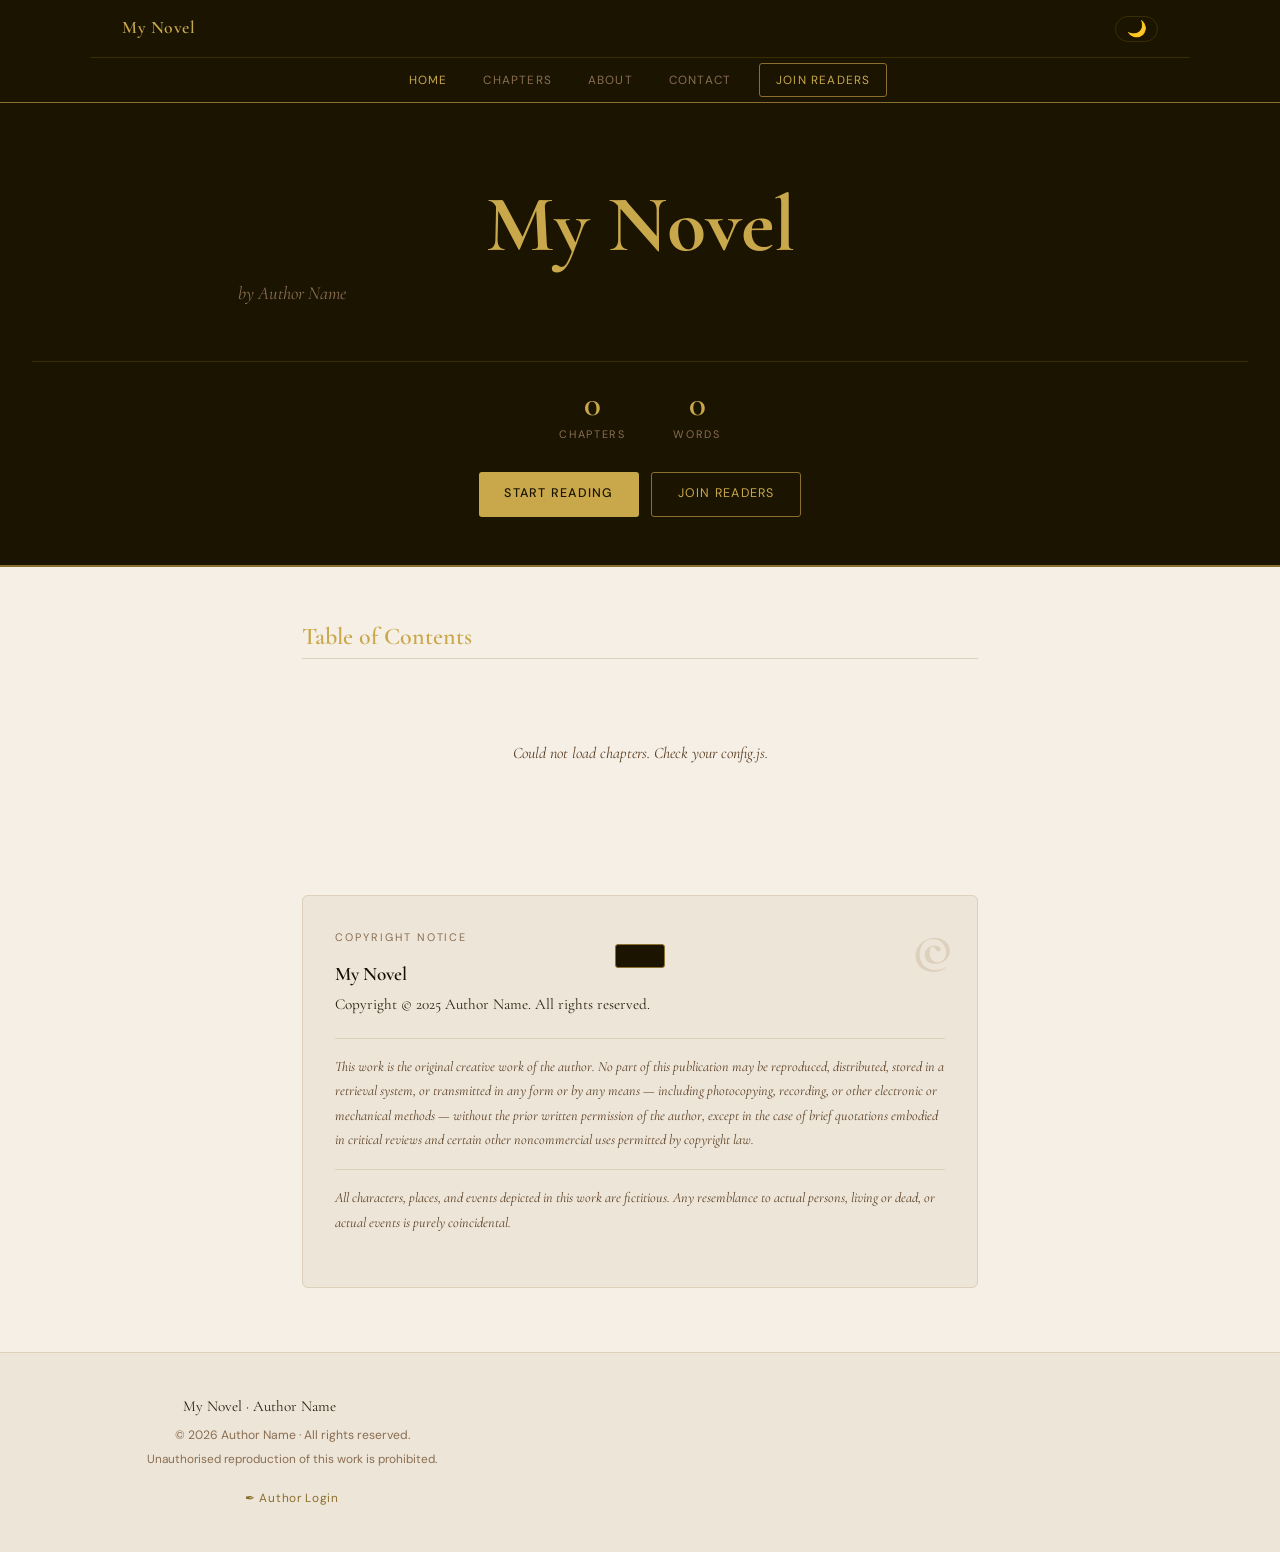
==== commit deb1da26: "Update footer copyright year to 2026" ====
--- a/index.html
+++ b/index.html
@@ -126,7 +126,7 @@
 <!-- ══ FOOTER ══ -->
 <footer id="site-footer">
   <p class="footer-title"  id="footer-title">My Novel · Author Name</p>
-  <p class="footer-copy"   id="footer-copy">© 2025 Author Name · All rights reserved.</p>
+  <p class="footer-copy"   id="footer-copy">© 2026 Author Name · All rights reserved.</p>
   <p class="footer-legal">Unauthorised reproduction of this work is prohibited.</p>
   <p class="footer-author-link"><a href="login.html">✒ Author Login</a></p>
 </footer>
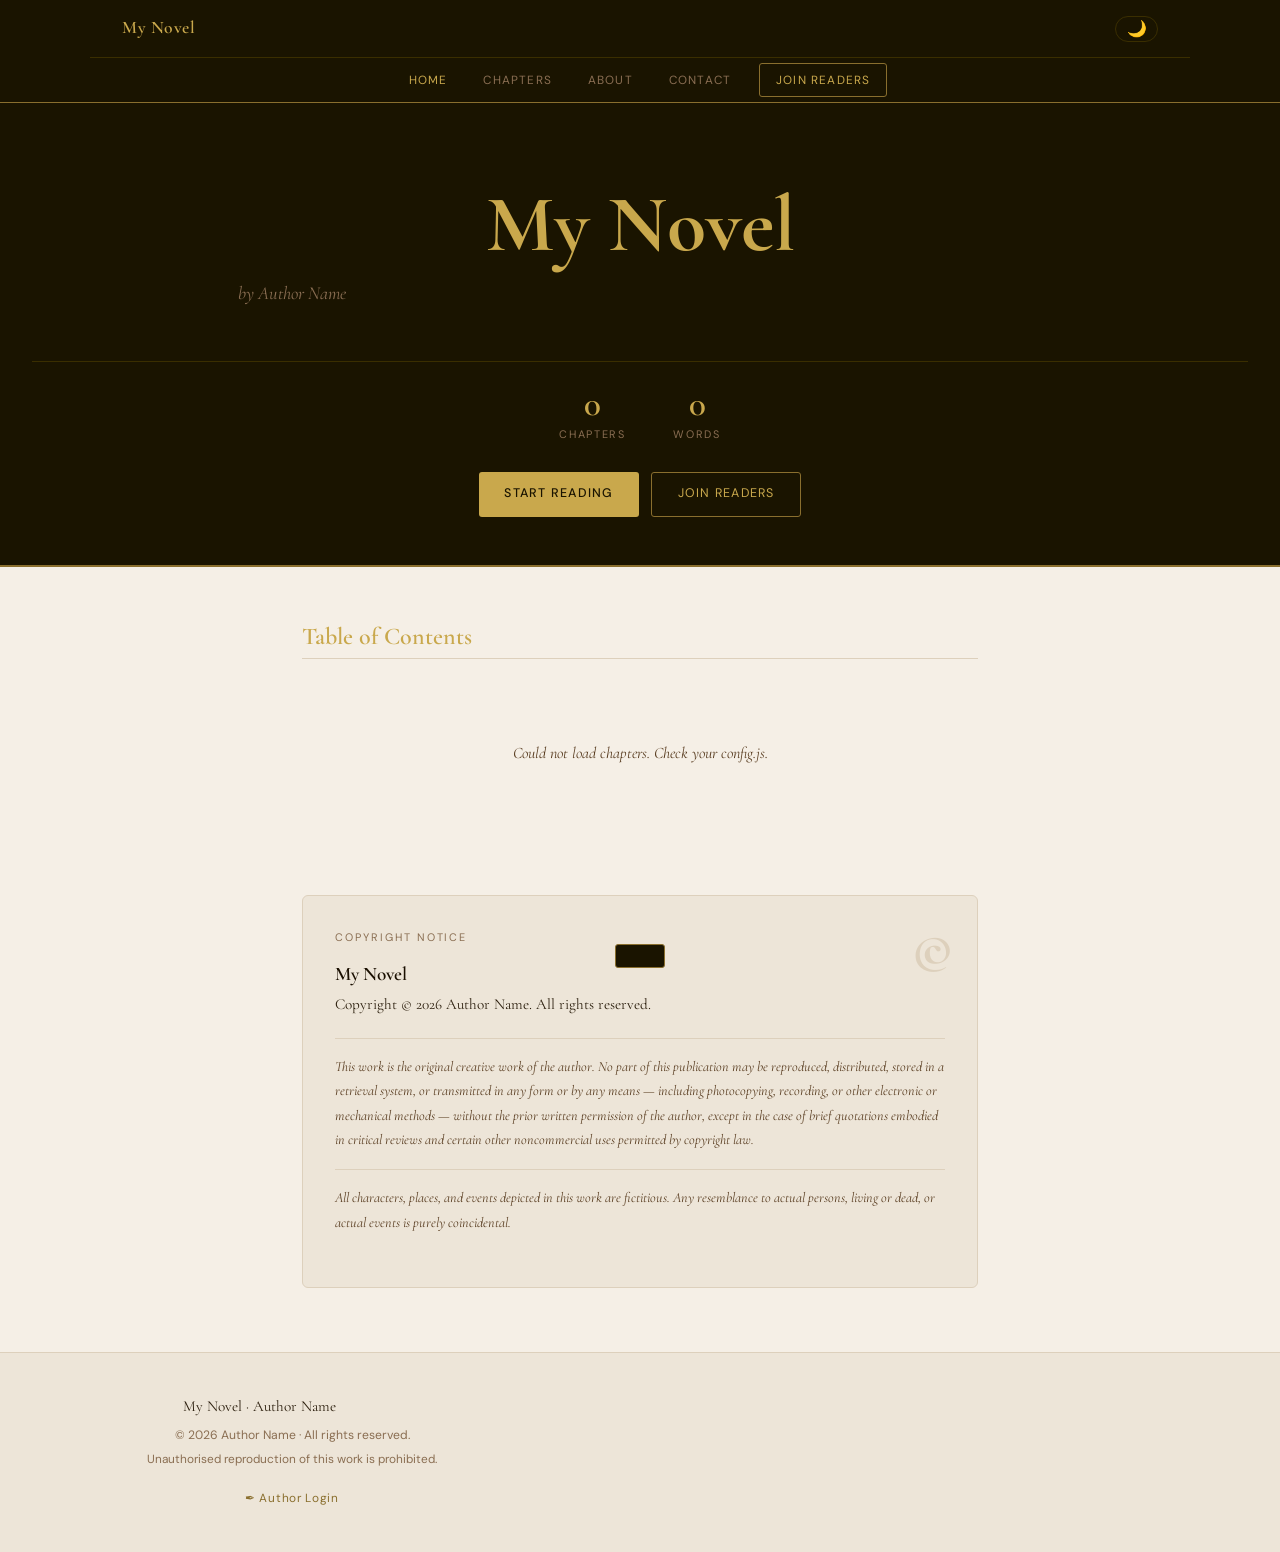
==== commit 841cd868: "Update copyright year and enhance genre handling" ====
--- a/index.html
+++ b/index.html
@@ -101,7 +101,7 @@
       <div class="copyright-icon">©</div>
       <p class="copyright-eyebrow">Copyright Notice</p>
       <h3 class="copyright-title"  id="copy-title">My Novel</h3>
-      <p class="copyright-owner"   id="copy-owner">Copyright © 2025 Author Name. All rights reserved.</p>
+      <p class="copyright-owner"   id="copy-owner">Copyright © 2026 Author Name. All rights reserved.</p>
       <hr class="copyright-rule">
       <p class="copyright-text">
         This work is the original creative work of <span id="copy-author">the author</span>.
@@ -194,9 +194,10 @@
     if (s.tagline) document.getElementById('hero-tagline-top').textContent = s.tagline;
     document.getElementById('hero-byline').textContent = 'by ' + author;
 
-    // Genre tag
+    // Genre tags — support multiple genres separated by comma
+    const genres = (s.genre || 'Fiction').split(',').map(g => g.trim()).filter(Boolean);
     document.getElementById('hero-tags').innerHTML =
-      `<span class="tag tag-genre-dark">${genre}</span>`;
+      genres.map(g => `<span class="tag tag-genre-dark">${esc(g)}</span>`).join('');
 
     // Gate text
     const gh = document.getElementById('gate-heading');
